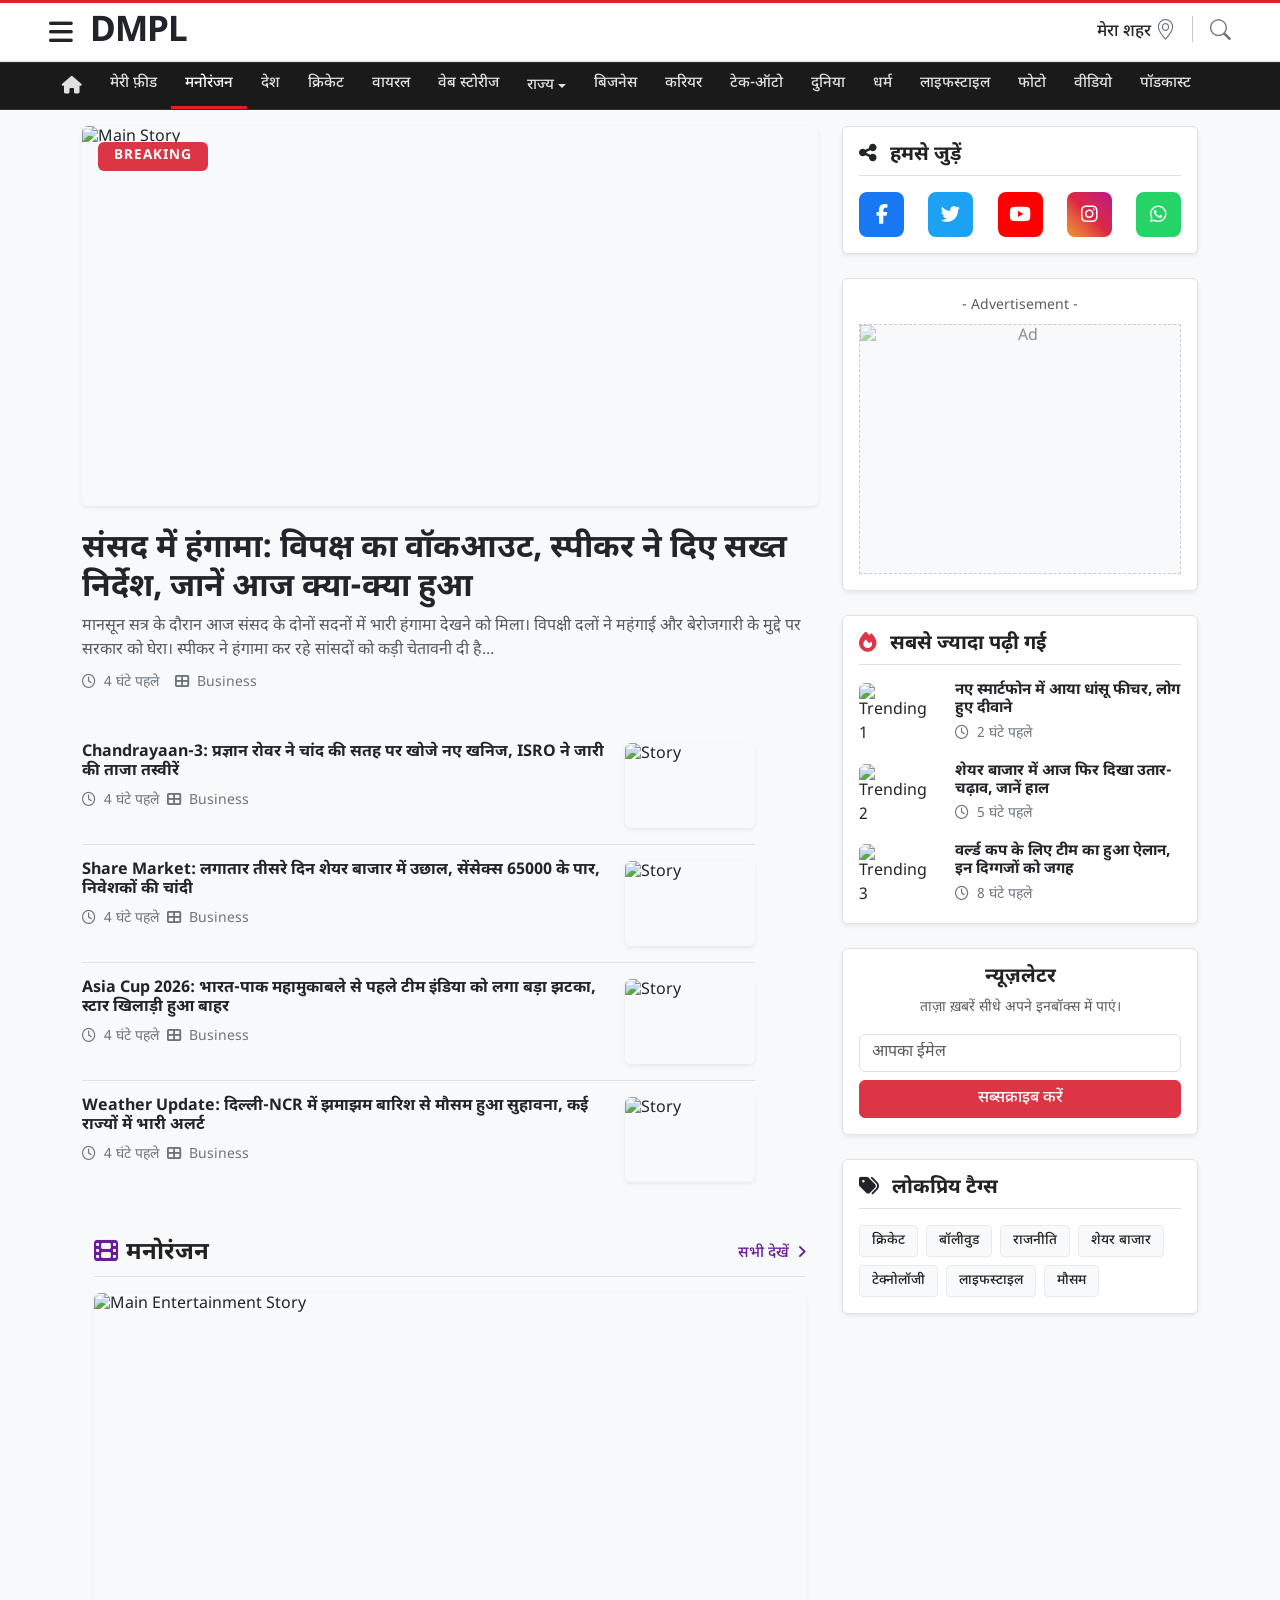
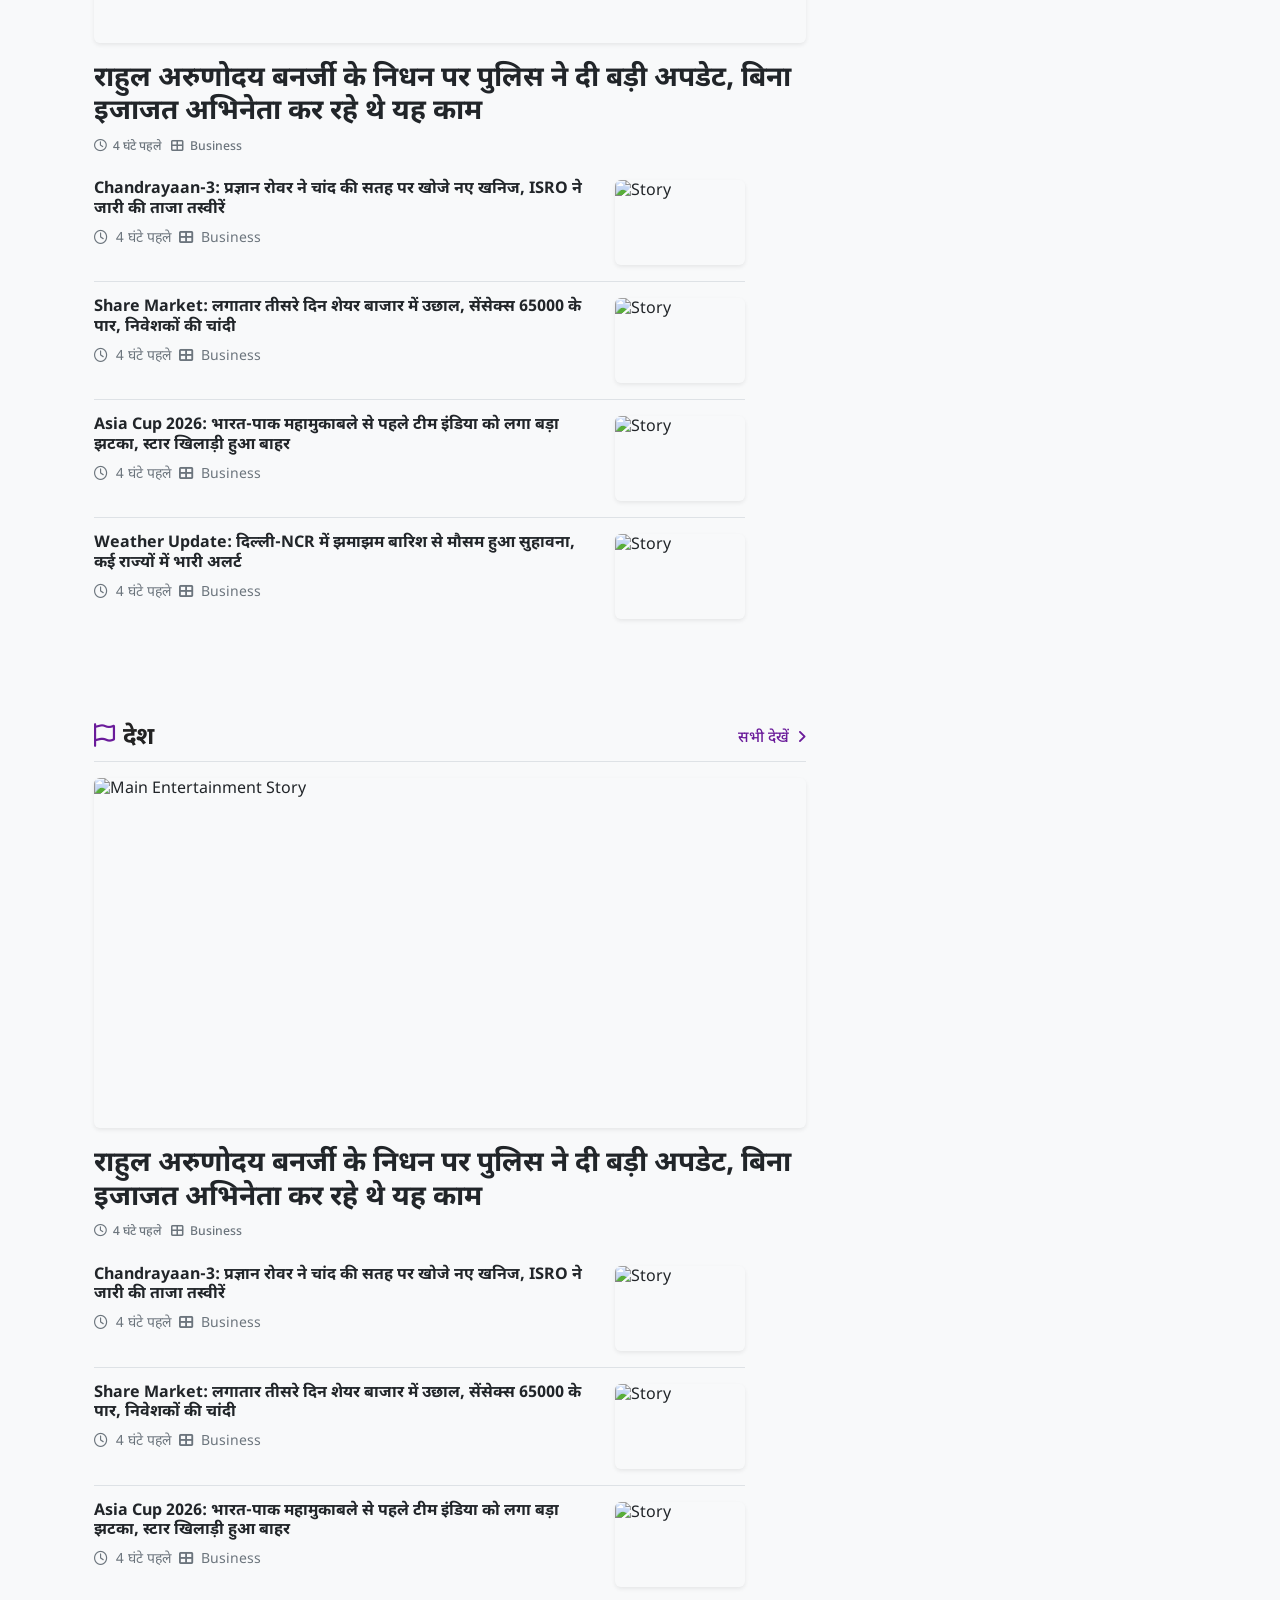
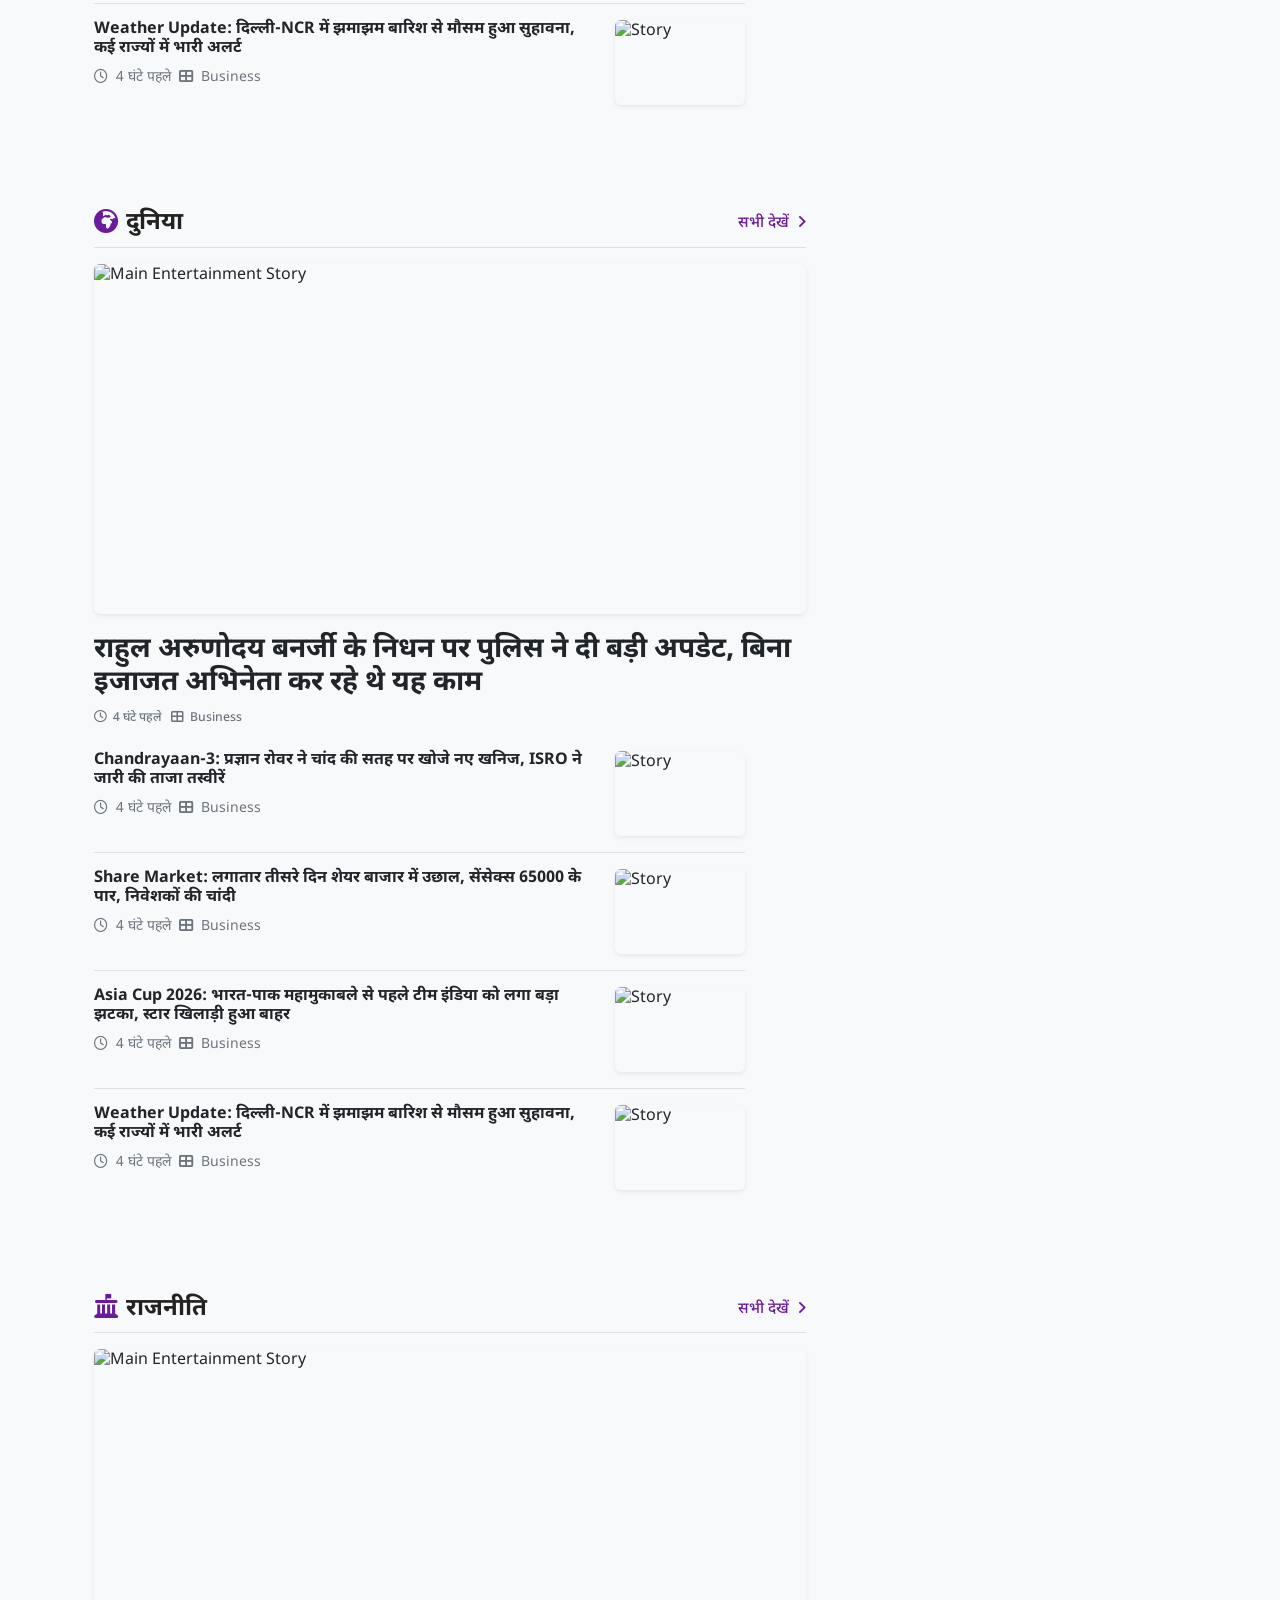
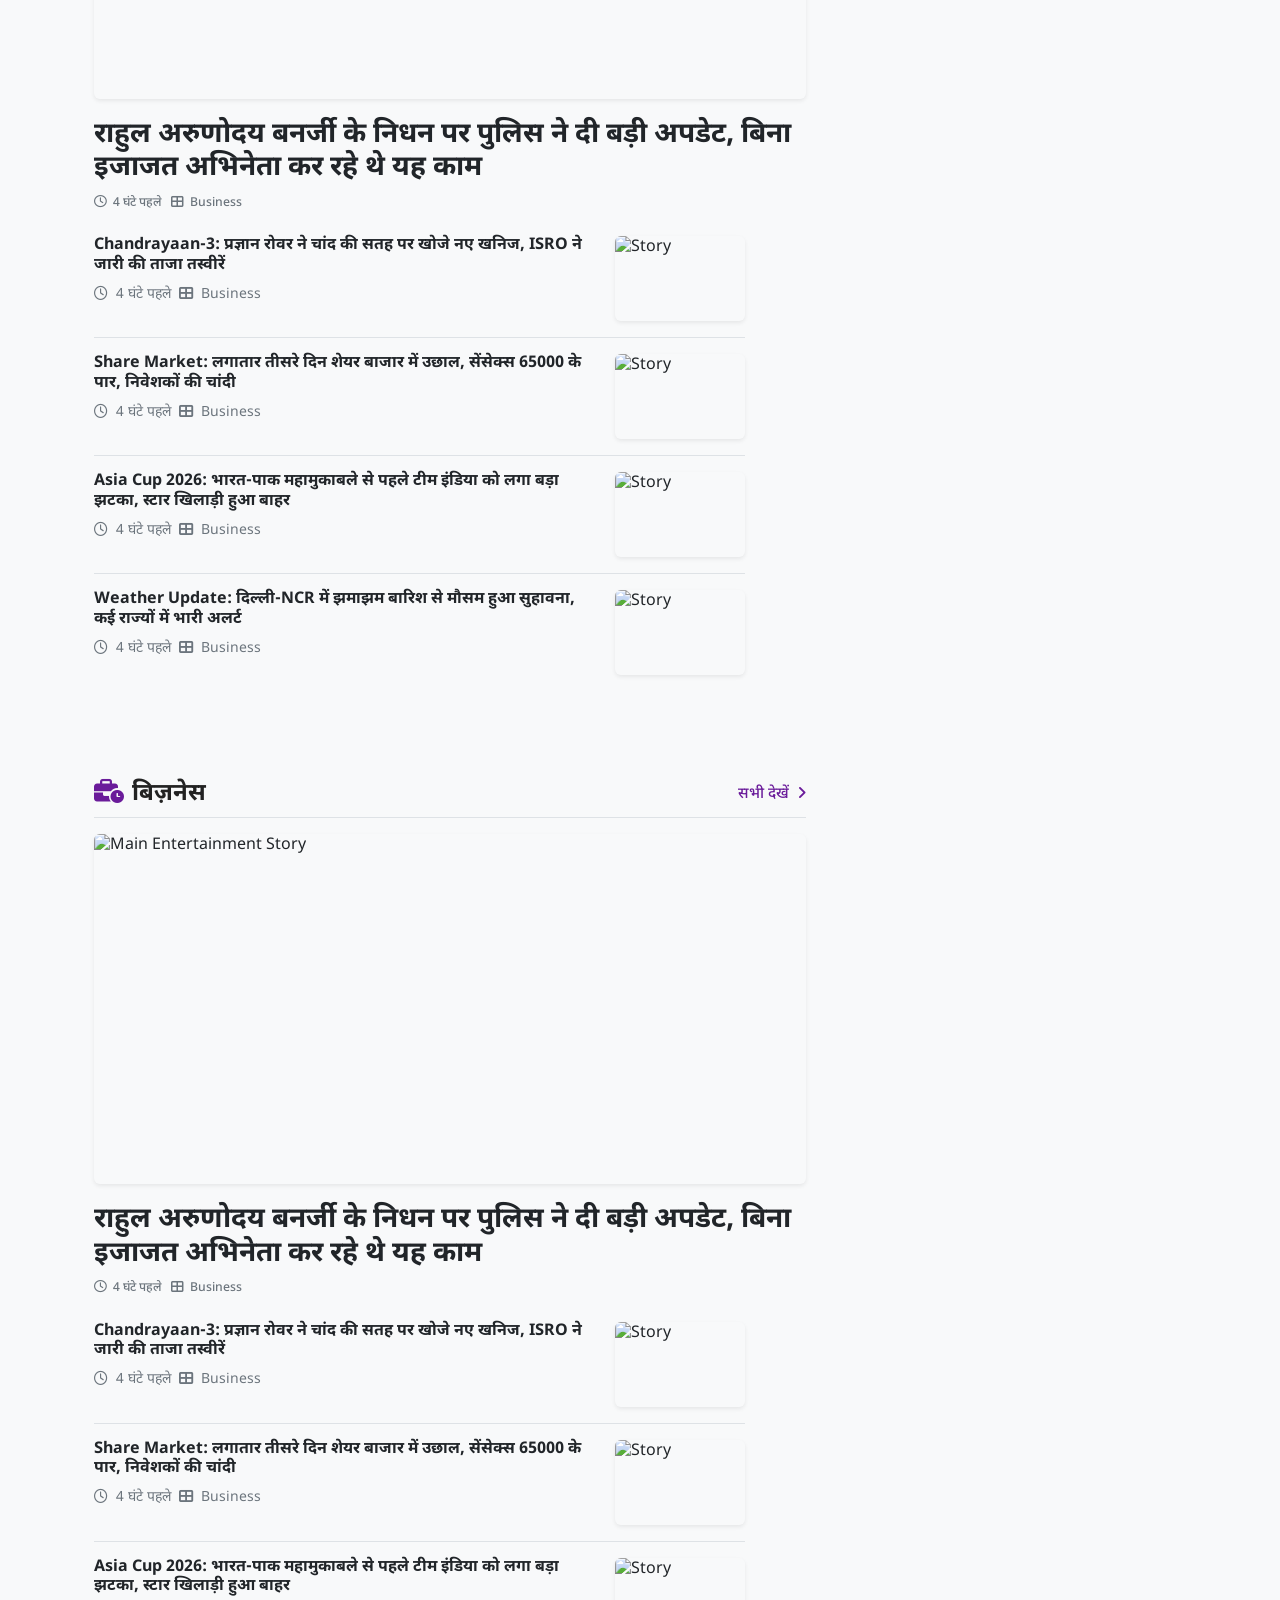
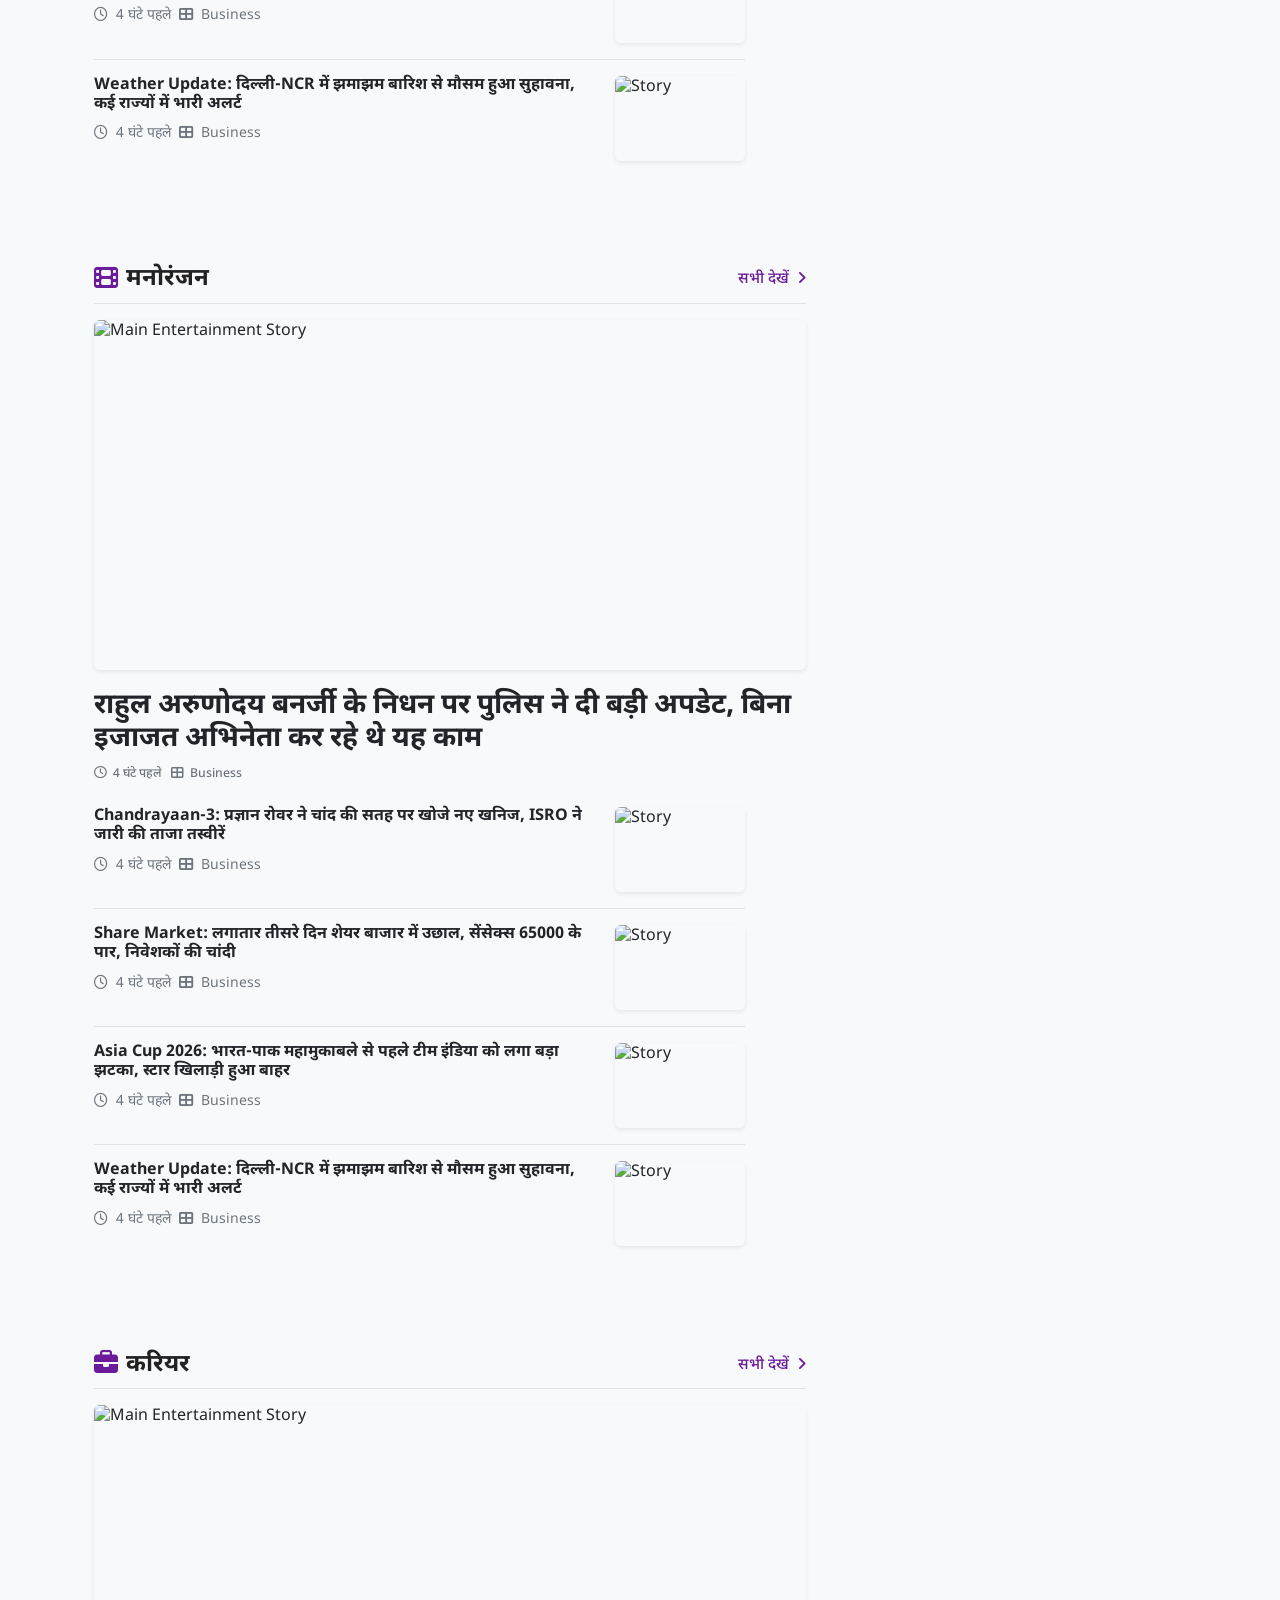
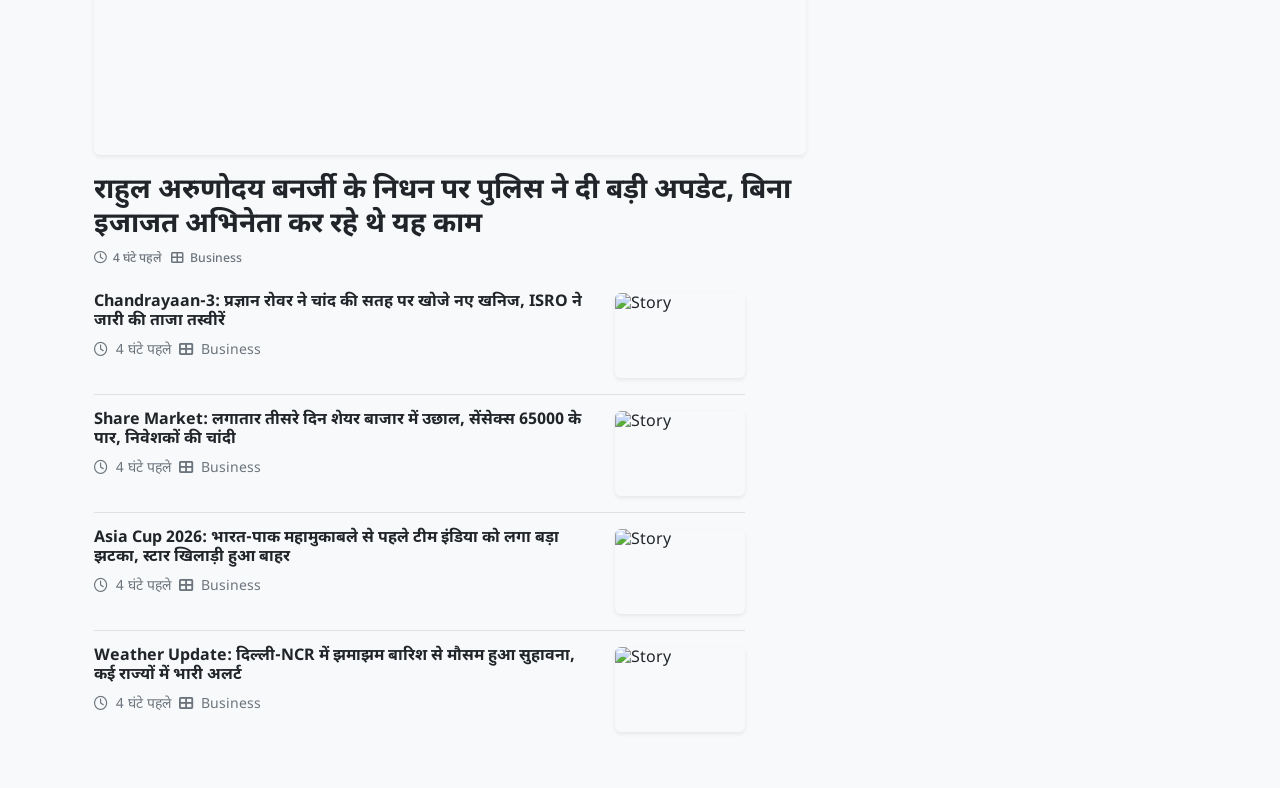
==== index.html @ 2db13987 "File Uploading.." ====
<!DOCTYPE html>
<html lang="hi">
<head>
    <meta charset="utf-8">
    <meta name="viewport" content="width=device-width, initial-scale=1.0, shrink-to-fit=no">
    <title>Modern News Portal</title>
    <meta name="description" content="ताज़ा ख़बरें और अपडेट्स">

    <link rel="preconnect" href="https://fonts.googleapis.com">
    <link rel="preconnect" href="https://fonts.gstatic.com" crossorigin>
    <link href="https://fonts.googleapis.com/css2?family=Inter:wght@400;500;600;700&family=Noto+Sans+Devanagari:wght@400;500;700&display=swap" rel="stylesheet">

    <link href="https://cdn.jsdelivr.net/npm/bootstrap@5.3.2/dist/css/bootstrap.min.css" rel="stylesheet">
    
    <link rel="stylesheet" href="https://cdnjs.cloudflare.com/ajax/libs/font-awesome/6.5.1/css/all.min.css">
    <link rel="stylesheet" href="https://cdn.jsdelivr.net/npm/bootstrap-icons@1.11.1/font/bootstrap-icons.css">

    <link href="style.css" rel="stylesheet">
</head>
<body>

<!--========================================================================== 
       SECTION 1: Navbar Section
    ==========================================================================-->
<div class="topbar-custom bg-white d-flex justify-content-between align-items-center px-3 px-lg-5 py-2 border-bottom" style="border-top: 3px solid var(--brand-red);">
            
            <div class="d-flex align-items-center">
                <button class="btn btn-link text-dark p-0 me-3 menu-toggle shadow-none d-flex align-items-center text-decoration-none" aria-label="Menu" style="font-size: 1.7rem;">
                    <i class="fa fa-bars"></i>
                </button>
                <a href="index.html" class="text-decoration-none">
                    <h1 class="m-0 fw-bold text-dark" style="font-size: 2.2rem; letter-spacing: -1px;">DMPL</h1>
                </a>
            </div>

            <div class="d-flex align-items-center">
                <a href="#" class="text-decoration-none text-dark d-flex align-items-center" title="शहर बदलें" data-bs-toggle="modal" data-bs-target="#cityModal">
    <span class="me-1 fw-medium d-none d-sm-block" style="font-size: 1.05rem;" id="user-current-city">मेरा शहर</span>
    <i class="bi bi-geo-alt text-secondary" style="font-size: 1.3rem; stroke-width: 0.5px;"></i>
</a>

<!-- ============== City Selection View ============ -->
 <div class="modal fade" id="cityModal" tabindex="-1" aria-labelledby="cityModalLabel" aria-hidden="true">
        <div class="modal-dialog modal-dialog-centered modal-dialog-scrollable"> 
            <div class="modal-content border-0 shadow-lg" style="border-radius: 16px;">
                
                <div class="modal-header border-0 pb-0 justify-content-center position-relative">
                    <button type="button" class="btn-close position-absolute end-0 me-3 shadow-none" data-bs-dismiss="modal" aria-label="Close"></button>
                    <div class="text-center mt-2">
                        <div class="fw-bold fs-5 mb-1" style="color: var(--brand-red);">
                            <i class="fas fa-map-marker-alt"></i> अपना शहर चुनें
                        </div>
                    </div>
                </div>
                
                <div class="modal-body pt-3 pb-4">
                    <div class="position-relative mb-4">
                        <i class="bi bi-search position-absolute top-50 start-0 translate-middle-y ms-3 text-muted"></i>
                        <input type="text" id="citySearchInput" class="form-control form-control-lg rounded-pill ps-5 shadow-none" placeholder="शहर खोजें..." style="border: 1px solid #ccc; font-size: 1rem;">
                    </div>

                    <div>
                        <div id="popularSection">
                            <p class="text-muted small fw-bold text-uppercase mb-2">लोकप्रिय शहर</p>
                            <div class="row g-2 mb-4">
                                <div class="col-4">
                                    <button type="button" onclick="selectCity('लखनऊ')" class="btn w-100 popular-city-btn">
                                        <i class="fa-solid fa-tree-city mb-1"></i><span class="d-block small fw-bold">लखनऊ</span>
                                    </button>
                                </div>
                                <div class="col-4">
                                    <button type="button" onclick="selectCity('कानपुर')" class="btn w-100 popular-city-btn">
                                        <i class="fa-solid fa-city mb-1"></i><span class="d-block small fw-bold">कानपुर</span>
                                    </button>
                                </div>
                                <div class="col-4">
                                    <button type="button" onclick="selectCity('नई दिल्ली')" class="btn w-100 popular-city-btn">
                                        <i class="fa-solid fa-building mb-1"></i><span class="d-block small fw-bold">दिल्ली</span>
                                    </button>
                                </div>
                            </div>
                        </div>

                        <p class="text-muted small fw-bold text-uppercase mb-2">सभी शहर</p>
                        <div class="row g-2" id="allCitiesList">
                            <div class="col-md-6 city-item"><button type="button" onclick="selectCity('आगरा')" class="list-city-btn" data-en="agra">आगरा</button></div>
                            <div class="col-md-6 city-item"><button type="button" onclick="selectCity('अहमदाबाद')" class="list-city-btn" data-en="ahmedabad">अहमदाबाद</button></div>
                            <div class="col-md-6 city-item"><button type="button" onclick="selectCity('अयोध्या')" class="list-city-btn" data-en="ayodhya">अयोध्या</button></div>
                            <div class="col-md-6 city-item"><button type="button" onclick="selectCity('बेंगलुरु')" class="list-city-btn" data-en="bangalore bengaluru">बेंगलुरु</button></div>
                            <div class="col-md-6 city-item"><button type="button" onclick="selectCity('चंडीगढ़')" class="list-city-btn" data-en="chandigarh">चंडीगढ़</button></div>
                            <div class="col-md-6 city-item"><button type="button" onclick="selectCity('चेन्नई')" class="list-city-btn" data-en="chennai">चेन्नई</button></div>
                            <div class="col-md-6 city-item"><button type="button" onclick="selectCity('नई दिल्ली')" class="list-city-btn" data-en="new delhi">नई दिल्ली</button></div>
                            <div class="col-md-6 city-item"><button type="button" onclick="selectCity('हैदराबाद')" class="list-city-btn" data-en="hyderabad">हैदराबाद</button></div>
                            <div class="col-md-6 city-item"><button type="button" onclick="selectCity('जयपुर')" class="list-city-btn" data-en="jaipur">जयपुर</button></div>
                            <div class="col-md-6 city-item"><button type="button" onclick="selectCity('कानपुर')" class="list-city-btn" data-en="kanpur">कानपुर</button></div>
                            <div class="col-md-6 city-item"><button type="button" onclick="selectCity('कोलकाता')" class="list-city-btn" data-en="kolkata">कोलकाता</button></div>
                            <div class="col-md-6 city-item"><button type="button" onclick="selectCity('लखनऊ')" class="list-city-btn" data-en="lucknow">लखनऊ</button></div>
                            <div class="col-md-6 city-item"><button type="button" onclick="selectCity('मुंबई')" class="list-city-btn" data-en="mumbai">मुंबई</button></div>
                            <div class="col-md-6 city-item"><button type="button" onclick="selectCity('पुणे')" class="list-city-btn" data-en="pune">पुणे</button></div>
                            <div class="col-md-6 city-item"><button type="button" onclick="selectCity('वाराणसी')" class="list-city-btn" data-en="varanasi banaras">वाराणसी</button></div>
                            
                            <div class="col-12 text-center text-muted mt-3" id="noCityFound" style="display: none;">
                                <i class="fa-regular fa-face-frown fs-1 mb-2"></i>
                                <p>माफ़ करें, यह शहर नहीं मिला।</p>
                            </div>
                        </div>
                    </div>
                    
                </div>
            </div>
        </div>
    </div>

    <!-- ============= Search Section ============ -->
                
                <div class="vr mx-2 mx-md-3 text-secondary" style="width: 1.5px; opacity: 0.4; height: 26px;"></div>
                
                <button class="btn btn-link text-dark p-0 shadow-none d-flex align-items-center text-decoration-none" aria-label="Search" style="font-size: 1.3rem;" data-bs-toggle="modal" data-bs-target="#searchModal">
                <i class="bi bi-search text-secondary"></i>
            </button>
            </div>
            
        </div>

        <!-- ============ Search Model View =========== -->
         <div class="modal fade" id="searchModal" tabindex="-1" aria-labelledby="searchModalLabel" aria-hidden="true">
        <div class="modal-dialog modal-lg modal-dialog-centered"> <div class="modal-content border-0 shadow-lg" style="border-radius: 12px;">
                
                <div class="modal-header border-0 pb-0">
                    <h5 class="modal-title fw-bold text-dark" id="searchModalLabel">क्या खोजना चाहते हैं?</h5>
                    <button type="button" class="btn-close shadow-none" data-bs-dismiss="modal" aria-label="Close"></button>
                </div>
                
                <div class="modal-body pt-3 pb-4">
                    <form class="d-flex w-100">
                        <input type="search" id="modalSearchInput" class="form-control form-control-lg me-2 shadow-none" placeholder="यहाँ टाइप करें..." style="border: 1px solid #ccc; font-size: 1.1rem;">
                        <button type="submit" class="btn btn-danger px-4 fw-medium" style="font-size: 1.1rem;">खोजें</button>
                    </form>
                </div>

                <div class="modal-footer border-0 pt-0 justify-content-start">
                    <span class="text-muted small me-2">ट्रेंडिंग:</span>
                    <a href="#" class="badge bg-light text-dark text-decoration-none border me-1">चुनाव 2026</a>
                    <a href="#" class="badge bg-light text-dark text-decoration-none border me-1">शेयर बाजार</a>
                    <a href="#" class="badge bg-light text-dark text-decoration-none border">मौसम</a>
                </div>
                
            </div>
        </div>
    </div>

    <!-- ============== Menu Bar Section =============== -->

    <nav class="primary-nav-menu" id="primary-nav">
            <div class="container-fluid px-2 px-lg-5 d-flex align-items-center justify-content-between h-100">
                
                <div class="nav-menu-links d-flex align-items-center overflow-auto custom-scrollbar flex-grow-1">
                    
                    <a href="#" class="nav-item nav-link"><i class="fas fa-home"></i></a>
                    
                    <a href="#" class="nav-item nav-link text-nowrap">मेरी फ़ीड</a>
                    
                    <a href="#" class="nav-item nav-link text-nowrap active">मनोरंजन</a>
                    
                    <a href="#" class="nav-item nav-link text-nowrap">देश</a>
                    <a href="#" class="nav-item nav-link text-nowrap">क्रिकेट</a>
                    <a href="#" class="nav-item nav-link text-nowrap">वायरल</a>
                    <a href="#" class="nav-item nav-link text-nowrap">वेब स्टोरीज</a>
                    
                    <div class="nav-item dropdown d-flex align-items-center h-100">
                        <a href="#" class="nav-link text-nowrap dropdown-toggle" data-bs-toggle="dropdown" data-bs-boundary="window" style="border-bottom: none;">राज्य</a>
                        <ul class="dropdown-menu shadow border-0 mt-0">
                            <li><a class="dropdown-item" href="#">उत्तर प्रदेश</a></li>
                            <li><a class="dropdown-item" href="#">मध्य प्रदेश</a></li>
                            <li><a class="dropdown-item" href="#">बिहार</a></li>
                            <li><a class="dropdown-item" href="#">उत्तराखंड</a></li>
                        </ul>
                    </div>

                    <a href="#" class="nav-item nav-link text-nowrap">बिजनेस</a>
                    <a href="#" class="nav-item nav-link text-nowrap">करियर</a>
                    <a href="#" class="nav-item nav-link text-nowrap">टेक-ऑटो</a>
                    <a href="#" class="nav-item nav-link text-nowrap">दुनिया</a>
                    <a href="#" class="nav-item nav-link text-nowrap">धर्म</a>
                    <a href="#" class="nav-item nav-link text-nowrap">लाइफस्टाइल</a>
                    <a href="#" class="nav-item nav-link text-nowrap">फोटो</a>
                    <a href="#" class="nav-item nav-link text-nowrap">वीडियो</a>
                    <a href="#" class="nav-item nav-link text-nowrap">पॉडकास्ट</a>
                </div>
                
            </div>
        </nav>

<!--========================================================================== 
       SECTION 2: Top News / Hero Section Styles
    ==========================================================================-->

  <section>
        <div class="container mt-3">
            <div class="row">
                <!--======== Right Content ====== -->
                <div class="col-lg-8 mb-4 mb-lg-0">
                    <div class="row flex-column">
                
                <div class="col-lg-12 mb-4 mb-lg-0">
                    <a href="#" class="text-decoration-none text-dark d-block main-story-card">
                        <div class="position-relative mb-3 overflow-hidden rounded shadow-sm img-wrapper-large">
                            <img src="https://images.unsplash.com/photo-1526304640581-d334cdbbf45e?ixlib=rb-4.0.3&auto=format&fit=crop&w=1000&q=80" alt="Main Story" class="img-fluid w-100 main-img" loading="lazy">
                            <span class="position-absolute top-0 start-0 bg-danger text-white px-3 py-1 m-3 fw-bold rounded badge-breaking">BREAKING</span>
                        </div>
                        
                        <h2 class="fw-bold mb-2 line-clamp-2 text-dark main-title pt-2">
                            संसद में हंगामा: विपक्ष का वॉकआउट, स्पीकर ने दिए सख्त निर्देश, जानें आज क्या-क्या हुआ
                        </h2>
                        <p class="text-muted line-clamp-3 mb-2 main-desc">
                            मानसून सत्र के दौरान आज संसद के दोनों सदनों में भारी हंगामा देखने को मिला। विपक्षी दलों ने महंगाई और बेरोजगारी के मुद्दे पर सरकार को घेरा। स्पीकर ने हंगामा कर रहे सांसदों को कड़ी चेतावनी दी है...
                        </p>
                        <small class="text-secondary"><i class="far fa-clock me-1"></i> 4 घंटे पहले</small>
                                <small class="text-secondary"> &nbsp; &nbsp;<i class="fa-solid fa-table-cells-large me-1"></i> Business</small>
                    </a>
                </div>

                <div class="col-lg-11 mt-lg-5">
                    <div class="d-flex flex-column h-100 justify-content-between">
                        
                        <a href="#" class="text-decoration-none text-dark d-flex align-items-start border-bottom pb-3 mb-3 small-story-card">
                            <div class="pe-3 flex-grow-1">
                                <h6 class="fw-bold mb-2 line-clamp-3 small-title">
                                    Chandrayaan-3: प्रज्ञान रोवर ने चांद की सतह पर खोजे नए खनिज, ISRO ने जारी की ताजा तस्वीरें
                                </h6>
                                <small class="text-secondary"><i class="far fa-clock me-1"></i> 4 घंटे पहले</small>
                                <small class="text-secondary"> &nbsp;<i class="fa-solid fa-table-cells-large me-1"></i> Business</small>
                            </div>
                            <div class="img-wrapper-small flex-shrink-0 rounded overflow-hidden shadow-sm">
                                <img src="https://images.unsplash.com/photo-1517976487492-5750f3195933?ixlib=rb-4.0.3&auto=format&fit=crop&w=300&q=80" class="img-fluid w-100 h-100 object-fit-cover" alt="Story" loading="lazy">
                            </div>
                        </a>

                        <a href="#" class="text-decoration-none text-dark d-flex align-items-start border-bottom pb-3 mb-3 small-story-card">
                            <div class="pe-3 flex-grow-1">
                                <h6 class="fw-bold mb-2 line-clamp-3 small-title">
                                    Share Market: लगातार तीसरे दिन शेयर बाजार में उछाल, सेंसेक्स 65000 के पार, निवेशकों की चांदी
                                </h6>
                                <small class="text-secondary"><i class="far fa-clock me-1"></i> 4 घंटे पहले</small>
                                <small class="text-secondary"> &nbsp;<i class="fa-solid fa-table-cells-large me-1"></i> Business</small>
                            </div>
                            <div class="img-wrapper-small flex-shrink-0 rounded overflow-hidden shadow-sm">
                                <img src="https://images.unsplash.com/photo-1515694346937-94d85e41e6f0?ixlib=rb-4.0.3&auto=format&fit=crop&w=300&q=80" class="img-fluid w-100 h-100 object-fit-cover" alt="Story" loading="lazy">
                            </div>
                        </a>

                        <a href="#" class="text-decoration-none text-dark d-flex align-items-start border-bottom pb-3 mb-3 small-story-card">
                            <div class="pe-3 flex-grow-1">
                                <h6 class="fw-bold mb-2 line-clamp-3 small-title">
                                    Asia Cup 2026: भारत-पाक महामुकाबले से पहले टीम इंडिया को लगा बड़ा झटका, स्टार खिलाड़ी हुआ बाहर
                                </h6>
                                <small class="text-secondary"><i class="far fa-clock me-1"></i> 4 घंटे पहले</small>
                                <small class="text-secondary"> &nbsp;<i class="fa-solid fa-table-cells-large me-1"></i> Business</small>
                            </div>
                            <div class="img-wrapper-small flex-shrink-0 rounded overflow-hidden shadow-sm">
                                <img src="https://images.unsplash.com/photo-1540189549336-e6e99c3679fe?ixlib=rb-4.0.3&auto=format&fit=crop&w=300&q=80" class="img-fluid w-100 h-100 object-fit-cover" alt="Story" loading="lazy">
                            </div>
                        </a>

                        <a href="#" class="text-decoration-none text-dark d-flex align-items-start pb-2 small-story-card">
                            <div class="pe-3 flex-grow-1">
                                <h6 class="fw-bold mb-2 line-clamp-3 small-title">
                                    Weather Update: दिल्ली-NCR में झमाझम बारिश से मौसम हुआ सुहावना, कई राज्यों में भारी अलर्ट
                                </h6>
                                <small class="text-secondary"><i class="far fa-clock me-1"></i> 4 घंटे पहले</small>
                                <small class="text-secondary"> &nbsp;<i class="fa-solid fa-table-cells-large me-1"></i> Business</small>
                            </div>
                            <div class="img-wrapper-small flex-shrink-0 rounded overflow-hidden shadow-sm">
                                <img src="https://images.unsplash.com/photo-1515694346937-94d85e41e6f0?ixlib=rb-4.0.3&auto=format&fit=crop&w=300&q=80" class="img-fluid w-100 h-100 object-fit-cover" alt="Story" loading="lazy">
                            </div>
                        </a>

                    </div>
                </div>

    


    <!--========================================================================
       SECTION 3: Entertainment (1 Big + 4 Small Grid) Styles
    ==========================================================================-->

        <section class="entertainment-section my-4 my-lg-5" id="entertainment-section">
            <div class="container">
            
            <div class="row mb-3 flex-">
                <div class="col-12">
                    <div class="d-flex justify-content-between align-items-center border-bottom pb-2">
                        <h4 class="fw-bold m-0 d-flex align-items-center">
                            <span class="text-purple me-2"><i class="fas fa-film"></i></span> मनोरंजन
                        </h4>
                        <a href="#" class="text-decoration-none text-purple fw-medium" style="font-size: 0.95rem;">
                            सभी देखें <i class="fas fa-angle-right ms-1"></i>
                        </a>
                    </div>
                </div>
            </div>

            <div class="row g-3 g-lg-4 flex-column">
                
                <div class="col-lg-12 mb-3 mb-lg-0">
                    <a href="#" class="text-decoration-none text-dark d-block main-ent-card h-100">
                        <div class="img-wrapper-ent-large rounded overflow-hidden shadow-sm mb-3 position-relative">
                            <img src="https://images.unsplash.com/photo-1598899134739-24c46f58b8c0?ixlib=rb-4.0.3&auto=format&fit=crop&w=800&q=80" alt="Main Entertainment Story" class="img-fluid w-100 h-100 object-fit-cover" loading="lazy">
                        </div>
                        <h3 class="fw-bold mb-2 line-clamp-2 title-hover-purple pt-1">
                            राहुल अरुणोदय बनर्जी के निधन पर पुलिस ने दी बड़ी अपडेट, बिना इजाजत अभिनेता कर रहे थे यह काम
                        </h3>
                        <div class="d-flex align-items-center text-secondary small fw-medium mt-2">
                            <small class="text-secondary"><i class="far fa-clock me-1"></i> 4 घंटे पहले</small>
                                <small class="text-secondary"> &nbsp; &nbsp;<i class="fa-solid fa-table-cells-large me-1"></i> Business</small>
                        </div>
                    </a>
                </div>

                <div class="col-lg-11">
                    <div class="row g-3">
                        
                <div class="col-lg-12">
                    <div class="d-flex flex-column h-100 justify-content-between">
                        
                        <a href="#" class="text-decoration-none text-dark d-flex align-items-start border-bottom pb-3 mb-3 small-story-card">
                            <div class="pe-3 flex-grow-1">
                                <h6 class="fw-bold mb-2 line-clamp-3 small-title">
                                    Chandrayaan-3: प्रज्ञान रोवर ने चांद की सतह पर खोजे नए खनिज, ISRO ने जारी की ताजा तस्वीरें
                                </h6>
                                <small class="text-secondary"><i class="far fa-clock me-1"></i> 4 घंटे पहले</small>
                                <small class="text-secondary"> &nbsp;<i class="fa-solid fa-table-cells-large me-1"></i> Business</small>
                            </div>
                            <div class="img-wrapper-small flex-shrink-0 rounded overflow-hidden shadow-sm">
                                <img src="https://images.unsplash.com/photo-1517976487492-5750f3195933?ixlib=rb-4.0.3&auto=format&fit=crop&w=300&q=80" class="img-fluid w-100 h-100 object-fit-cover" alt="Story" loading="lazy">
                            </div>
                        </a>

                        <a href="#" class="text-decoration-none text-dark d-flex align-items-start border-bottom pb-3 mb-3 small-story-card">
                            <div class="pe-3 flex-grow-1">
                                <h6 class="fw-bold mb-2 line-clamp-3 small-title">
                                    Share Market: लगातार तीसरे दिन शेयर बाजार में उछाल, सेंसेक्स 65000 के पार, निवेशकों की चांदी
                                </h6>
                                <small class="text-secondary"><i class="far fa-clock me-1"></i> 4 घंटे पहले</small>
                                <small class="text-secondary"> &nbsp;<i class="fa-solid fa-table-cells-large me-1"></i> Business</small>
                            </div>
                            <div class="img-wrapper-small flex-shrink-0 rounded overflow-hidden shadow-sm">
                                <img src="https://images.unsplash.com/photo-1515694346937-94d85e41e6f0?ixlib=rb-4.0.3&auto=format&fit=crop&w=300&q=80" class="img-fluid w-100 h-100 object-fit-cover" alt="Story" loading="lazy">
                            </div>
                        </a>

                        <a href="#" class="text-decoration-none text-dark d-flex align-items-start border-bottom pb-3 mb-3 small-story-card">
                            <div class="pe-3 flex-grow-1">
                                <h6 class="fw-bold mb-2 line-clamp-3 small-title">
                                    Asia Cup 2026: भारत-पाक महामुकाबले से पहले टीम इंडिया को लगा बड़ा झटका, स्टार खिलाड़ी हुआ बाहर
                                </h6>
                                <small class="text-secondary"><i class="far fa-clock me-1"></i> 4 घंटे पहले</small>
                                <small class="text-secondary"> &nbsp;<i class="fa-solid fa-table-cells-large me-1"></i> Business</small>
                            </div>
                            <div class="img-wrapper-small flex-shrink-0 rounded overflow-hidden shadow-sm">
                                <img src="https://images.unsplash.com/photo-1540189549336-e6e99c3679fe?ixlib=rb-4.0.3&auto=format&fit=crop&w=300&q=80" class="img-fluid w-100 h-100 object-fit-cover" alt="Story" loading="lazy">
                            </div>
                        </a>

                        <a href="#" class="text-decoration-none text-dark d-flex align-items-start pb-2 small-story-card">
                            <div class="pe-3 flex-grow-1">
                                <h6 class="fw-bold mb-2 line-clamp-3 small-title">
                                    Weather Update: दिल्ली-NCR में झमाझम बारिश से मौसम हुआ सुहावना, कई राज्यों में भारी अलर्ट
                                </h6>
                                <small class="text-secondary"><i class="far fa-clock me-1"></i> 4 घंटे पहले</small>
                                <small class="text-secondary"> &nbsp;<i class="fa-solid fa-table-cells-large me-1"></i> Business</small>
                            </div>
                            <div class="img-wrapper-small flex-shrink-0 rounded overflow-hidden shadow-sm">
                                <img src="https://images.unsplash.com/photo-1515694346937-94d85e41e6f0?ixlib=rb-4.0.3&auto=format&fit=crop&w=300&q=80" class="img-fluid w-100 h-100 object-fit-cover" alt="Story" loading="lazy">
                            </div>
                        </a>

                    </div>
                </div>
                    </div>
                </div>

            </div>
            </div>
        </section>
    <!--========================================================================
       SECTION 3: Desh (1 Big + 4 Small Grid) Styles
    ==========================================================================-->

        <section class="entertainment-section my-4 my-lg-5" id="entertainment-section">
            <div class="container">
            
            <div class="row mb-3 flex-">
                <div class="col-12">
                    <div class="d-flex justify-content-between align-items-center border-bottom pb-2">
                        <h4 class="fw-bold m-0 d-flex align-items-center">
                            <span class="text-purple me-2"><i class="fa-regular fa-flag"></i></span> देश
                        </h4>
                        <a href="#" class="text-decoration-none text-purple fw-medium" style="font-size: 0.95rem;">
                            सभी देखें <i class="fas fa-angle-right ms-1"></i>
                        </a>
                    </div>
                </div>
            </div>

            <div class="row g-3 g-lg-4 flex-column">
                
                <div class="col-lg-12 mb-3 mb-lg-0">
                    <a href="#" class="text-decoration-none text-dark d-block main-ent-card h-100">
                        <div class="img-wrapper-ent-large rounded overflow-hidden shadow-sm mb-3 position-relative">
                            <img src="https://images.unsplash.com/photo-1598899134739-24c46f58b8c0?ixlib=rb-4.0.3&auto=format&fit=crop&w=800&q=80" alt="Main Entertainment Story" class="img-fluid w-100 h-100 object-fit-cover" loading="lazy">
                        </div>
                        <h3 class="fw-bold mb-2 line-clamp-2 title-hover-purple pt-1">
                            राहुल अरुणोदय बनर्जी के निधन पर पुलिस ने दी बड़ी अपडेट, बिना इजाजत अभिनेता कर रहे थे यह काम
                        </h3>
                        <div class="d-flex align-items-center text-secondary small fw-medium mt-2">
                            <small class="text-secondary"><i class="far fa-clock me-1"></i> 4 घंटे पहले</small>
                                <small class="text-secondary"> &nbsp; &nbsp;<i class="fa-solid fa-table-cells-large me-1"></i> Business</small>
                        </div>
                    </a>
                </div>

                <div class="col-lg-11">
                    <div class="row g-3">
                        
                <div class="col-lg-12">
                    <div class="d-flex flex-column h-100 justify-content-between">
                        
                        <a href="#" class="text-decoration-none text-dark d-flex align-items-start border-bottom pb-3 mb-3 small-story-card">
                            <div class="pe-3 flex-grow-1">
                                <h6 class="fw-bold mb-2 line-clamp-3 small-title">
                                    Chandrayaan-3: प्रज्ञान रोवर ने चांद की सतह पर खोजे नए खनिज, ISRO ने जारी की ताजा तस्वीरें
                                </h6>
                                <small class="text-secondary"><i class="far fa-clock me-1"></i> 4 घंटे पहले</small>
                                <small class="text-secondary"> &nbsp;<i class="fa-solid fa-table-cells-large me-1"></i> Business</small>
                            </div>
                            <div class="img-wrapper-small flex-shrink-0 rounded overflow-hidden shadow-sm">
                                <img src="https://images.unsplash.com/photo-1517976487492-5750f3195933?ixlib=rb-4.0.3&auto=format&fit=crop&w=300&q=80" class="img-fluid w-100 h-100 object-fit-cover" alt="Story" loading="lazy">
                            </div>
                        </a>

                        <a href="#" class="text-decoration-none text-dark d-flex align-items-start border-bottom pb-3 mb-3 small-story-card">
                            <div class="pe-3 flex-grow-1">
                                <h6 class="fw-bold mb-2 line-clamp-3 small-title">
                                    Share Market: लगातार तीसरे दिन शेयर बाजार में उछाल, सेंसेक्स 65000 के पार, निवेशकों की चांदी
                                </h6>
                                <small class="text-secondary"><i class="far fa-clock me-1"></i> 4 घंटे पहले</small>
                                <small class="text-secondary"> &nbsp;<i class="fa-solid fa-table-cells-large me-1"></i> Business</small>
                            </div>
                            <div class="img-wrapper-small flex-shrink-0 rounded overflow-hidden shadow-sm">
                                <img src="https://images.unsplash.com/photo-1515694346937-94d85e41e6f0?ixlib=rb-4.0.3&auto=format&fit=crop&w=300&q=80" class="img-fluid w-100 h-100 object-fit-cover" alt="Story" loading="lazy">
                            </div>
                        </a>

                        <a href="#" class="text-decoration-none text-dark d-flex align-items-start border-bottom pb-3 mb-3 small-story-card">
                            <div class="pe-3 flex-grow-1">
                                <h6 class="fw-bold mb-2 line-clamp-3 small-title">
                                    Asia Cup 2026: भारत-पाक महामुकाबले से पहले टीम इंडिया को लगा बड़ा झटका, स्टार खिलाड़ी हुआ बाहर
                                </h6>
                                <small class="text-secondary"><i class="far fa-clock me-1"></i> 4 घंटे पहले</small>
                                <small class="text-secondary"> &nbsp;<i class="fa-solid fa-table-cells-large me-1"></i> Business</small>
                            </div>
                            <div class="img-wrapper-small flex-shrink-0 rounded overflow-hidden shadow-sm">
                                <img src="https://images.unsplash.com/photo-1540189549336-e6e99c3679fe?ixlib=rb-4.0.3&auto=format&fit=crop&w=300&q=80" class="img-fluid w-100 h-100 object-fit-cover" alt="Story" loading="lazy">
                            </div>
                        </a>

                        <a href="#" class="text-decoration-none text-dark d-flex align-items-start pb-2 small-story-card">
                            <div class="pe-3 flex-grow-1">
                                <h6 class="fw-bold mb-2 line-clamp-3 small-title">
                                    Weather Update: दिल्ली-NCR में झमाझम बारिश से मौसम हुआ सुहावना, कई राज्यों में भारी अलर्ट
                                </h6>
                                <small class="text-secondary"><i class="far fa-clock me-1"></i> 4 घंटे पहले</small>
                                <small class="text-secondary"> &nbsp;<i class="fa-solid fa-table-cells-large me-1"></i> Business</small>
                            </div>
                            <div class="img-wrapper-small flex-shrink-0 rounded overflow-hidden shadow-sm">
                                <img src="https://images.unsplash.com/photo-1515694346937-94d85e41e6f0?ixlib=rb-4.0.3&auto=format&fit=crop&w=300&q=80" class="img-fluid w-100 h-100 object-fit-cover" alt="Story" loading="lazy">
                            </div>
                        </a>

                    </div>
                </div>
                    </div>
                </div>

            </div>
            </div>
        </section>

    <!--========================================================================
       SECTION 4: Entertainment (1 Big + 4 Small Grid) Styles
    ==========================================================================-->

        <section class="entertainment-section my-4 my-lg-5" id="entertainment-section">
            <div class="container">
            
            <div class="row mb-3 flex-">
                <div class="col-12">
                    <div class="d-flex justify-content-between align-items-center border-bottom pb-2">
                        <h4 class="fw-bold m-0 d-flex align-items-center">
                            <span class="text-purple me-2"><i class="fa-solid fa-earth-africa"></i></span> दुनिया
                        </h4>
                        <a href="#" class="text-decoration-none text-purple fw-medium" style="font-size: 0.95rem;">
                            सभी देखें <i class="fas fa-angle-right ms-1"></i>
                        </a>
                    </div>
                </div>
            </div>

            <div class="row g-3 g-lg-4 flex-column">
                
                <div class="col-lg-12 mb-3 mb-lg-0">
                    <a href="#" class="text-decoration-none text-dark d-block main-ent-card h-100">
                        <div class="img-wrapper-ent-large rounded overflow-hidden shadow-sm mb-3 position-relative">
                            <img src="https://images.unsplash.com/photo-1451187580459-43490279c0fa?q=80&w=1172&auto=format&fit=crop&ixlib=rb-4.1.0&ixid=M3wxMjA3fDB8MHxwaG90by1wYWdlfHx8fGVufDB8fHx8fA%3D%3D" alt="Main Entertainment Story" class="img-fluid w-100 h-100 object-fit-cover" loading="lazy">
                        </div>
                        <h3 class="fw-bold mb-2 line-clamp-2 title-hover-purple pt-1">
                            राहुल अरुणोदय बनर्जी के निधन पर पुलिस ने दी बड़ी अपडेट, बिना इजाजत अभिनेता कर रहे थे यह काम
                        </h3>
                        <div class="d-flex align-items-center text-secondary small fw-medium mt-2">
                            <small class="text-secondary"><i class="far fa-clock me-1"></i> 4 घंटे पहले</small>
                                <small class="text-secondary"> &nbsp; &nbsp;<i class="fa-solid fa-table-cells-large me-1"></i> Business</small>
                        </div>
                    </a>
                </div>

                <div class="col-lg-11">
                    <div class="row g-3">
                        
                <div class="col-lg-12">
                    <div class="d-flex flex-column h-100 justify-content-between">
                        
                        <a href="#" class="text-decoration-none text-dark d-flex align-items-start border-bottom pb-3 mb-3 small-story-card">
                            <div class="pe-3 flex-grow-1">
                                <h6 class="fw-bold mb-2 line-clamp-3 small-title">
                                    Chandrayaan-3: प्रज्ञान रोवर ने चांद की सतह पर खोजे नए खनिज, ISRO ने जारी की ताजा तस्वीरें
                                </h6>
                                <small class="text-secondary"><i class="far fa-clock me-1"></i> 4 घंटे पहले</small>
                                <small class="text-secondary"> &nbsp;<i class="fa-solid fa-table-cells-large me-1"></i> Business</small>
                            </div>
                            <div class="img-wrapper-small flex-shrink-0 rounded overflow-hidden shadow-sm">
                                <img src="https://images.unsplash.com/photo-1517976487492-5750f3195933?ixlib=rb-4.0.3&auto=format&fit=crop&w=300&q=80" class="img-fluid w-100 h-100 object-fit-cover" alt="Story" loading="lazy">
                            </div>
                        </a>

                        <a href="#" class="text-decoration-none text-dark d-flex align-items-start border-bottom pb-3 mb-3 small-story-card">
                            <div class="pe-3 flex-grow-1">
                                <h6 class="fw-bold mb-2 line-clamp-3 small-title">
                                    Share Market: लगातार तीसरे दिन शेयर बाजार में उछाल, सेंसेक्स 65000 के पार, निवेशकों की चांदी
                                </h6>
                                <small class="text-secondary"><i class="far fa-clock me-1"></i> 4 घंटे पहले</small>
                                <small class="text-secondary"> &nbsp;<i class="fa-solid fa-table-cells-large me-1"></i> Business</small>
                            </div>
                            <div class="img-wrapper-small flex-shrink-0 rounded overflow-hidden shadow-sm">
                                <img src="https://images.unsplash.com/photo-1515694346937-94d85e41e6f0?ixlib=rb-4.0.3&auto=format&fit=crop&w=300&q=80" class="img-fluid w-100 h-100 object-fit-cover" alt="Story" loading="lazy">
                            </div>
                        </a>

                        <a href="#" class="text-decoration-none text-dark d-flex align-items-start border-bottom pb-3 mb-3 small-story-card">
                            <div class="pe-3 flex-grow-1">
                                <h6 class="fw-bold mb-2 line-clamp-3 small-title">
                                    Asia Cup 2026: भारत-पाक महामुकाबले से पहले टीम इंडिया को लगा बड़ा झटका, स्टार खिलाड़ी हुआ बाहर
                                </h6>
                                <small class="text-secondary"><i class="far fa-clock me-1"></i> 4 घंटे पहले</small>
                                <small class="text-secondary"> &nbsp;<i class="fa-solid fa-table-cells-large me-1"></i> Business</small>
                            </div>
                            <div class="img-wrapper-small flex-shrink-0 rounded overflow-hidden shadow-sm">
                                <img src="https://images.unsplash.com/photo-1540189549336-e6e99c3679fe?ixlib=rb-4.0.3&auto=format&fit=crop&w=300&q=80" class="img-fluid w-100 h-100 object-fit-cover" alt="Story" loading="lazy">
                            </div>
                        </a>

                        <a href="#" class="text-decoration-none text-dark d-flex align-items-start pb-2 small-story-card">
                            <div class="pe-3 flex-grow-1">
                                <h6 class="fw-bold mb-2 line-clamp-3 small-title">
                                    Weather Update: दिल्ली-NCR में झमाझम बारिश से मौसम हुआ सुहावना, कई राज्यों में भारी अलर्ट
                                </h6>
                                <small class="text-secondary"><i class="far fa-clock me-1"></i> 4 घंटे पहले</small>
                                <small class="text-secondary"> &nbsp;<i class="fa-solid fa-table-cells-large me-1"></i> Business</small>
                            </div>
                            <div class="img-wrapper-small flex-shrink-0 rounded overflow-hidden shadow-sm">
                                <img src="https://images.unsplash.com/photo-1515694346937-94d85e41e6f0?ixlib=rb-4.0.3&auto=format&fit=crop&w=300&q=80" class="img-fluid w-100 h-100 object-fit-cover" alt="Story" loading="lazy">
                            </div>
                        </a>

                    </div>
                </div>
                    </div>
                </div>

            </div>
            </div>
        </section>
    <!--========================================================================
       SECTION 4: Politics (1 Big + 4 Small Grid) Styles
    ==========================================================================-->

        <section class="entertainment-section my-4 my-lg-5" id="entertainment-section">
            <div class="container">
            
            <div class="row mb-3 flex-">
                <div class="col-12">
                    <div class="d-flex justify-content-between align-items-center border-bottom pb-2">
                        <h4 class="fw-bold m-0 d-flex align-items-center">
                            <span class="text-purple me-2"><i class="fa-solid fa-landmark-flag"></i></span> राजनीति
                        </h4>
                        <a href="#" class="text-decoration-none text-purple fw-medium" style="font-size: 0.95rem;">
                            सभी देखें <i class="fas fa-angle-right ms-1"></i>
                        </a>
                    </div>
                </div>
            </div>

            <div class="row g-3 g-lg-4 flex-column">
                
                <div class="col-lg-12 mb-3 mb-lg-0">
                    <a href="#" class="text-decoration-none text-dark d-block main-ent-card h-100">
                        <div class="img-wrapper-ent-large rounded overflow-hidden shadow-sm mb-3 position-relative">
                            <img src="https://images.unsplash.com/photo-1451187580459-43490279c0fa?q=80&w=1172&auto=format&fit=crop&ixlib=rb-4.1.0&ixid=M3wxMjA3fDB8MHxwaG90by1wYWdlfHx8fGVufDB8fHx8fA%3D%3D" alt="Main Entertainment Story" class="img-fluid w-100 h-100 object-fit-cover" loading="lazy">
                        </div>
                        <h3 class="fw-bold mb-2 line-clamp-2 title-hover-purple pt-1">
                            राहुल अरुणोदय बनर्जी के निधन पर पुलिस ने दी बड़ी अपडेट, बिना इजाजत अभिनेता कर रहे थे यह काम
                        </h3>
                        <div class="d-flex align-items-center text-secondary small fw-medium mt-2">
                            <small class="text-secondary"><i class="far fa-clock me-1"></i> 4 घंटे पहले</small>
                                <small class="text-secondary"> &nbsp; &nbsp;<i class="fa-solid fa-table-cells-large me-1"></i> Business</small>
                        </div>
                    </a>
                </div>

                <div class="col-lg-11">
                    <div class="row g-3">
                        
                <div class="col-lg-12">
                    <div class="d-flex flex-column h-100 justify-content-between">
                        
                        <a href="#" class="text-decoration-none text-dark d-flex align-items-start border-bottom pb-3 mb-3 small-story-card">
                            <div class="pe-3 flex-grow-1">
                                <h6 class="fw-bold mb-2 line-clamp-3 small-title">
                                    Chandrayaan-3: प्रज्ञान रोवर ने चांद की सतह पर खोजे नए खनिज, ISRO ने जारी की ताजा तस्वीरें
                                </h6>
                                <small class="text-secondary"><i class="far fa-clock me-1"></i> 4 घंटे पहले</small>
                                <small class="text-secondary"> &nbsp;<i class="fa-solid fa-table-cells-large me-1"></i> Business</small>
                            </div>
                            <div class="img-wrapper-small flex-shrink-0 rounded overflow-hidden shadow-sm">
                                <img src="https://images.unsplash.com/photo-1517976487492-5750f3195933?ixlib=rb-4.0.3&auto=format&fit=crop&w=300&q=80" class="img-fluid w-100 h-100 object-fit-cover" alt="Story" loading="lazy">
                            </div>
                        </a>

                        <a href="#" class="text-decoration-none text-dark d-flex align-items-start border-bottom pb-3 mb-3 small-story-card">
                            <div class="pe-3 flex-grow-1">
                                <h6 class="fw-bold mb-2 line-clamp-3 small-title">
                                    Share Market: लगातार तीसरे दिन शेयर बाजार में उछाल, सेंसेक्स 65000 के पार, निवेशकों की चांदी
                                </h6>
                                <small class="text-secondary"><i class="far fa-clock me-1"></i> 4 घंटे पहले</small>
                                <small class="text-secondary"> &nbsp;<i class="fa-solid fa-table-cells-large me-1"></i> Business</small>
                            </div>
                            <div class="img-wrapper-small flex-shrink-0 rounded overflow-hidden shadow-sm">
                                <img src="https://images.unsplash.com/photo-1515694346937-94d85e41e6f0?ixlib=rb-4.0.3&auto=format&fit=crop&w=300&q=80" class="img-fluid w-100 h-100 object-fit-cover" alt="Story" loading="lazy">
                            </div>
                        </a>

                        <a href="#" class="text-decoration-none text-dark d-flex align-items-start border-bottom pb-3 mb-3 small-story-card">
                            <div class="pe-3 flex-grow-1">
                                <h6 class="fw-bold mb-2 line-clamp-3 small-title">
                                    Asia Cup 2026: भारत-पाक महामुकाबले से पहले टीम इंडिया को लगा बड़ा झटका, स्टार खिलाड़ी हुआ बाहर
                                </h6>
                                <small class="text-secondary"><i class="far fa-clock me-1"></i> 4 घंटे पहले</small>
                                <small class="text-secondary"> &nbsp;<i class="fa-solid fa-table-cells-large me-1"></i> Business</small>
                            </div>
                            <div class="img-wrapper-small flex-shrink-0 rounded overflow-hidden shadow-sm">
                                <img src="https://images.unsplash.com/photo-1540189549336-e6e99c3679fe?ixlib=rb-4.0.3&auto=format&fit=crop&w=300&q=80" class="img-fluid w-100 h-100 object-fit-cover" alt="Story" loading="lazy">
                            </div>
                        </a>

                        <a href="#" class="text-decoration-none text-dark d-flex align-items-start pb-2 small-story-card">
                            <div class="pe-3 flex-grow-1">
                                <h6 class="fw-bold mb-2 line-clamp-3 small-title">
                                    Weather Update: दिल्ली-NCR में झमाझम बारिश से मौसम हुआ सुहावना, कई राज्यों में भारी अलर्ट
                                </h6>
                                <small class="text-secondary"><i class="far fa-clock me-1"></i> 4 घंटे पहले</small>
                                <small class="text-secondary"> &nbsp;<i class="fa-solid fa-table-cells-large me-1"></i> Business</small>
                            </div>
                            <div class="img-wrapper-small flex-shrink-0 rounded overflow-hidden shadow-sm">
                                <img src="https://images.unsplash.com/photo-1515694346937-94d85e41e6f0?ixlib=rb-4.0.3&auto=format&fit=crop&w=300&q=80" class="img-fluid w-100 h-100 object-fit-cover" alt="Story" loading="lazy">
                            </div>
                        </a>

                    </div>
                </div>
                    </div>
                </div>

            </div>
            </div>
        </section>

    <!--========================================================================
       SECTION 4: Business (1 Big + 4 Small Grid) Styles
    ==========================================================================-->

        <section class="entertainment-section my-4 my-lg-5" id="entertainment-section">
            <div class="container">
            
            <div class="row mb-3 flex-">
                <div class="col-12">
                    <div class="d-flex justify-content-between align-items-center border-bottom pb-2">
                        <h4 class="fw-bold m-0 d-flex align-items-center">
                            <span class="text-purple me-2"><i class="fa-solid fa-business-time"></i></span> बिज़नेस
                        </h4>
                        <a href="#" class="text-decoration-none text-purple fw-medium" style="font-size: 0.95rem;">
                            सभी देखें <i class="fas fa-angle-right ms-1"></i>
                        </a>
                    </div>
                </div>
            </div>

            <div class="row g-3 g-lg-4 flex-column">
                
                <div class="col-lg-12 mb-3 mb-lg-0">
                    <a href="#" class="text-decoration-none text-dark d-block main-ent-card h-100">
                        <div class="img-wrapper-ent-large rounded overflow-hidden shadow-sm mb-3 position-relative">
                            <img src="https://images.unsplash.com/photo-1451187580459-43490279c0fa?q=80&w=1172&auto=format&fit=crop&ixlib=rb-4.1.0&ixid=M3wxMjA3fDB8MHxwaG90by1wYWdlfHx8fGVufDB8fHx8fA%3D%3D" alt="Main Entertainment Story" class="img-fluid w-100 h-100 object-fit-cover" loading="lazy">
                        </div>
                        <h3 class="fw-bold mb-2 line-clamp-2 title-hover-purple pt-1">
                            राहुल अरुणोदय बनर्जी के निधन पर पुलिस ने दी बड़ी अपडेट, बिना इजाजत अभिनेता कर रहे थे यह काम
                        </h3>
                        <div class="d-flex align-items-center text-secondary small fw-medium mt-2">
                            <small class="text-secondary"><i class="far fa-clock me-1"></i> 4 घंटे पहले</small>
                                <small class="text-secondary"> &nbsp; &nbsp;<i class="fa-solid fa-table-cells-large me-1"></i> Business</small>
                        </div>
                    </a>
                </div>

                <div class="col-lg-11">
                    <div class="row g-3">
                        
                <div class="col-lg-12">
                    <div class="d-flex flex-column h-100 justify-content-between">
                        
                        <a href="#" class="text-decoration-none text-dark d-flex align-items-start border-bottom pb-3 mb-3 small-story-card">
                            <div class="pe-3 flex-grow-1">
                                <h6 class="fw-bold mb-2 line-clamp-3 small-title">
                                    Chandrayaan-3: प्रज्ञान रोवर ने चांद की सतह पर खोजे नए खनिज, ISRO ने जारी की ताजा तस्वीरें
                                </h6>
                                <small class="text-secondary"><i class="far fa-clock me-1"></i> 4 घंटे पहले</small>
                                <small class="text-secondary"> &nbsp;<i class="fa-solid fa-table-cells-large me-1"></i> Business</small>
                            </div>
                            <div class="img-wrapper-small flex-shrink-0 rounded overflow-hidden shadow-sm">
                                <img src="https://images.unsplash.com/photo-1517976487492-5750f3195933?ixlib=rb-4.0.3&auto=format&fit=crop&w=300&q=80" class="img-fluid w-100 h-100 object-fit-cover" alt="Story" loading="lazy">
                            </div>
                        </a>

                        <a href="#" class="text-decoration-none text-dark d-flex align-items-start border-bottom pb-3 mb-3 small-story-card">
                            <div class="pe-3 flex-grow-1">
                                <h6 class="fw-bold mb-2 line-clamp-3 small-title">
                                    Share Market: लगातार तीसरे दिन शेयर बाजार में उछाल, सेंसेक्स 65000 के पार, निवेशकों की चांदी
                                </h6>
                                <small class="text-secondary"><i class="far fa-clock me-1"></i> 4 घंटे पहले</small>
                                <small class="text-secondary"> &nbsp;<i class="fa-solid fa-table-cells-large me-1"></i> Business</small>
                            </div>
                            <div class="img-wrapper-small flex-shrink-0 rounded overflow-hidden shadow-sm">
                                <img src="https://images.unsplash.com/photo-1515694346937-94d85e41e6f0?ixlib=rb-4.0.3&auto=format&fit=crop&w=300&q=80" class="img-fluid w-100 h-100 object-fit-cover" alt="Story" loading="lazy">
                            </div>
                        </a>

                        <a href="#" class="text-decoration-none text-dark d-flex align-items-start border-bottom pb-3 mb-3 small-story-card">
                            <div class="pe-3 flex-grow-1">
                                <h6 class="fw-bold mb-2 line-clamp-3 small-title">
                                    Asia Cup 2026: भारत-पाक महामुकाबले से पहले टीम इंडिया को लगा बड़ा झटका, स्टार खिलाड़ी हुआ बाहर
                                </h6>
                                <small class="text-secondary"><i class="far fa-clock me-1"></i> 4 घंटे पहले</small>
                                <small class="text-secondary"> &nbsp;<i class="fa-solid fa-table-cells-large me-1"></i> Business</small>
                            </div>
                            <div class="img-wrapper-small flex-shrink-0 rounded overflow-hidden shadow-sm">
                                <img src="https://images.unsplash.com/photo-1540189549336-e6e99c3679fe?ixlib=rb-4.0.3&auto=format&fit=crop&w=300&q=80" class="img-fluid w-100 h-100 object-fit-cover" alt="Story" loading="lazy">
                            </div>
                        </a>

                        <a href="#" class="text-decoration-none text-dark d-flex align-items-start pb-2 small-story-card">
                            <div class="pe-3 flex-grow-1">
                                <h6 class="fw-bold mb-2 line-clamp-3 small-title">
                                    Weather Update: दिल्ली-NCR में झमाझम बारिश से मौसम हुआ सुहावना, कई राज्यों में भारी अलर्ट
                                </h6>
                                <small class="text-secondary"><i class="far fa-clock me-1"></i> 4 घंटे पहले</small>
                                <small class="text-secondary"> &nbsp;<i class="fa-solid fa-table-cells-large me-1"></i> Business</small>
                            </div>
                            <div class="img-wrapper-small flex-shrink-0 rounded overflow-hidden shadow-sm">
                                <img src="https://images.unsplash.com/photo-1515694346937-94d85e41e6f0?ixlib=rb-4.0.3&auto=format&fit=crop&w=300&q=80" class="img-fluid w-100 h-100 object-fit-cover" alt="Story" loading="lazy">
                            </div>
                        </a>

                    </div>
                </div>
                    </div>
                </div>

            </div>
            </div>
        </section>

    <!--========================================================================
       SECTION 4: Entertainment (1 Big + 4 Small Grid) Styles
    ==========================================================================-->

        <section class="entertainment-section my-4 my-lg-5" id="entertainment-section">
            <div class="container">
            
            <div class="row mb-3 flex-">
                <div class="col-12">
                    <div class="d-flex justify-content-between align-items-center border-bottom pb-2">
                        <h4 class="fw-bold m-0 d-flex align-items-center">
                            <span class="text-purple me-2"><i class="fa-solid fa-film"></i></span> मनोरंजन
                        </h4>
                        <a href="#" class="text-decoration-none text-purple fw-medium" style="font-size: 0.95rem;">
                            सभी देखें <i class="fas fa-angle-right ms-1"></i>
                        </a>
                    </div>
                </div>
            </div>

            <div class="row g-3 g-lg-4 flex-column">
                
                <div class="col-lg-12 mb-3 mb-lg-0">
                    <a href="#" class="text-decoration-none text-dark d-block main-ent-card h-100">
                        <div class="img-wrapper-ent-large rounded overflow-hidden shadow-sm mb-3 position-relative">
                            <img src="https://images.unsplash.com/photo-1451187580459-43490279c0fa?q=80&w=1172&auto=format&fit=crop&ixlib=rb-4.1.0&ixid=M3wxMjA3fDB8MHxwaG90by1wYWdlfHx8fGVufDB8fHx8fA%3D%3D" alt="Main Entertainment Story" class="img-fluid w-100 h-100 object-fit-cover" loading="lazy">
                        </div>
                        <h3 class="fw-bold mb-2 line-clamp-2 title-hover-purple pt-1">
                            राहुल अरुणोदय बनर्जी के निधन पर पुलिस ने दी बड़ी अपडेट, बिना इजाजत अभिनेता कर रहे थे यह काम
                        </h3>
                        <div class="d-flex align-items-center text-secondary small fw-medium mt-2">
                            <small class="text-secondary"><i class="far fa-clock me-1"></i> 4 घंटे पहले</small>
                                <small class="text-secondary"> &nbsp; &nbsp;<i class="fa-solid fa-table-cells-large me-1"></i> Business</small>
                        </div>
                    </a>
                </div>

                <div class="col-lg-11">
                    <div class="row g-3">
                        
                <div class="col-lg-12">
                    <div class="d-flex flex-column h-100 justify-content-between">
                        
                        <a href="#" class="text-decoration-none text-dark d-flex align-items-start border-bottom pb-3 mb-3 small-story-card">
                            <div class="pe-3 flex-grow-1">
                                <h6 class="fw-bold mb-2 line-clamp-3 small-title">
                                    Chandrayaan-3: प्रज्ञान रोवर ने चांद की सतह पर खोजे नए खनिज, ISRO ने जारी की ताजा तस्वीरें
                                </h6>
                                <small class="text-secondary"><i class="far fa-clock me-1"></i> 4 घंटे पहले</small>
                                <small class="text-secondary"> &nbsp;<i class="fa-solid fa-table-cells-large me-1"></i> Business</small>
                            </div>
                            <div class="img-wrapper-small flex-shrink-0 rounded overflow-hidden shadow-sm">
                                <img src="https://images.unsplash.com/photo-1517976487492-5750f3195933?ixlib=rb-4.0.3&auto=format&fit=crop&w=300&q=80" class="img-fluid w-100 h-100 object-fit-cover" alt="Story" loading="lazy">
                            </div>
                        </a>

                        <a href="#" class="text-decoration-none text-dark d-flex align-items-start border-bottom pb-3 mb-3 small-story-card">
                            <div class="pe-3 flex-grow-1">
                                <h6 class="fw-bold mb-2 line-clamp-3 small-title">
                                    Share Market: लगातार तीसरे दिन शेयर बाजार में उछाल, सेंसेक्स 65000 के पार, निवेशकों की चांदी
                                </h6>
                                <small class="text-secondary"><i class="far fa-clock me-1"></i> 4 घंटे पहले</small>
                                <small class="text-secondary"> &nbsp;<i class="fa-solid fa-table-cells-large me-1"></i> Business</small>
                            </div>
                            <div class="img-wrapper-small flex-shrink-0 rounded overflow-hidden shadow-sm">
                                <img src="https://images.unsplash.com/photo-1515694346937-94d85e41e6f0?ixlib=rb-4.0.3&auto=format&fit=crop&w=300&q=80" class="img-fluid w-100 h-100 object-fit-cover" alt="Story" loading="lazy">
                            </div>
                        </a>

                        <a href="#" class="text-decoration-none text-dark d-flex align-items-start border-bottom pb-3 mb-3 small-story-card">
                            <div class="pe-3 flex-grow-1">
                                <h6 class="fw-bold mb-2 line-clamp-3 small-title">
                                    Asia Cup 2026: भारत-पाक महामुकाबले से पहले टीम इंडिया को लगा बड़ा झटका, स्टार खिलाड़ी हुआ बाहर
                                </h6>
                                <small class="text-secondary"><i class="far fa-clock me-1"></i> 4 घंटे पहले</small>
                                <small class="text-secondary"> &nbsp;<i class="fa-solid fa-table-cells-large me-1"></i> Business</small>
                            </div>
                            <div class="img-wrapper-small flex-shrink-0 rounded overflow-hidden shadow-sm">
                                <img src="https://images.unsplash.com/photo-1540189549336-e6e99c3679fe?ixlib=rb-4.0.3&auto=format&fit=crop&w=300&q=80" class="img-fluid w-100 h-100 object-fit-cover" alt="Story" loading="lazy">
                            </div>
                        </a>

                        <a href="#" class="text-decoration-none text-dark d-flex align-items-start pb-2 small-story-card">
                            <div class="pe-3 flex-grow-1">
                                <h6 class="fw-bold mb-2 line-clamp-3 small-title">
                                    Weather Update: दिल्ली-NCR में झमाझम बारिश से मौसम हुआ सुहावना, कई राज्यों में भारी अलर्ट
                                </h6>
                                <small class="text-secondary"><i class="far fa-clock me-1"></i> 4 घंटे पहले</small>
                                <small class="text-secondary"> &nbsp;<i class="fa-solid fa-table-cells-large me-1"></i> Business</small>
                            </div>
                            <div class="img-wrapper-small flex-shrink-0 rounded overflow-hidden shadow-sm">
                                <img src="https://images.unsplash.com/photo-1515694346937-94d85e41e6f0?ixlib=rb-4.0.3&auto=format&fit=crop&w=300&q=80" class="img-fluid w-100 h-100 object-fit-cover" alt="Story" loading="lazy">
                            </div>
                        </a>

                    </div>
                </div>
                    </div>
                </div>

            </div>
            </div>
        </section>

    <!--========================================================================
       SECTION 4: Career (1 Big + 4 Small Grid) Styles
    ==========================================================================-->

        <section class="entertainment-section my-4 my-lg-5" id="entertainment-section">
            <div class="container">
            
            <div class="row mb-3 flex-">
                <div class="col-12">
                    <div class="d-flex justify-content-between align-items-center border-bottom pb-2">
                        <h4 class="fw-bold m-0 d-flex align-items-center">
                            <span class="text-purple me-2"><i class="fa-solid fa-briefcase"></i></span> करियर
                        </h4>
                        <a href="#" class="text-decoration-none text-purple fw-medium" style="font-size: 0.95rem;">
                            सभी देखें <i class="fas fa-angle-right ms-1"></i>
                        </a>
                    </div>
                </div>
            </div>

            <div class="row g-3 g-lg-4 flex-column">
                
                <div class="col-lg-12 mb-3 mb-lg-0">
                    <a href="#" class="text-decoration-none text-dark d-block main-ent-card h-100">
                        <div class="img-wrapper-ent-large rounded overflow-hidden shadow-sm mb-3 position-relative">
                            <img src="https://images.unsplash.com/photo-1451187580459-43490279c0fa?q=80&w=1172&auto=format&fit=crop&ixlib=rb-4.1.0&ixid=M3wxMjA3fDB8MHxwaG90by1wYWdlfHx8fGVufDB8fHx8fA%3D%3D" alt="Main Entertainment Story" class="img-fluid w-100 h-100 object-fit-cover" loading="lazy">
                        </div>
                        <h3 class="fw-bold mb-2 line-clamp-2 title-hover-purple pt-1">
                            राहुल अरुणोदय बनर्जी के निधन पर पुलिस ने दी बड़ी अपडेट, बिना इजाजत अभिनेता कर रहे थे यह काम
                        </h3>
                        <div class="d-flex align-items-center text-secondary small fw-medium mt-2">
                            <small class="text-secondary"><i class="far fa-clock me-1"></i> 4 घंटे पहले</small>
                                <small class="text-secondary"> &nbsp; &nbsp;<i class="fa-solid fa-table-cells-large me-1"></i> Business</small>
                        </div>
                    </a>
                </div>

                <div class="col-lg-11">
                    <div class="row g-3">
                        
                <div class="col-lg-12">
                    <div class="d-flex flex-column h-100 justify-content-between">
                        
                        <a href="#" class="text-decoration-none text-dark d-flex align-items-start border-bottom pb-3 mb-3 small-story-card">
                            <div class="pe-3 flex-grow-1">
                                <h6 class="fw-bold mb-2 line-clamp-3 small-title">
                                    Chandrayaan-3: प्रज्ञान रोवर ने चांद की सतह पर खोजे नए खनिज, ISRO ने जारी की ताजा तस्वीरें
                                </h6>
                                <small class="text-secondary"><i class="far fa-clock me-1"></i> 4 घंटे पहले</small>
                                <small class="text-secondary"> &nbsp;<i class="fa-solid fa-table-cells-large me-1"></i> Business</small>
                            </div>
                            <div class="img-wrapper-small flex-shrink-0 rounded overflow-hidden shadow-sm">
                                <img src="https://images.unsplash.com/photo-1517976487492-5750f3195933?ixlib=rb-4.0.3&auto=format&fit=crop&w=300&q=80" class="img-fluid w-100 h-100 object-fit-cover" alt="Story" loading="lazy">
                            </div>
                        </a>

                        <a href="#" class="text-decoration-none text-dark d-flex align-items-start border-bottom pb-3 mb-3 small-story-card">
                            <div class="pe-3 flex-grow-1">
                                <h6 class="fw-bold mb-2 line-clamp-3 small-title">
                                    Share Market: लगातार तीसरे दिन शेयर बाजार में उछाल, सेंसेक्स 65000 के पार, निवेशकों की चांदी
                                </h6>
                                <small class="text-secondary"><i class="far fa-clock me-1"></i> 4 घंटे पहले</small>
                                <small class="text-secondary"> &nbsp;<i class="fa-solid fa-table-cells-large me-1"></i> Business</small>
                            </div>
                            <div class="img-wrapper-small flex-shrink-0 rounded overflow-hidden shadow-sm">
                                <img src="https://images.unsplash.com/photo-1515694346937-94d85e41e6f0?ixlib=rb-4.0.3&auto=format&fit=crop&w=300&q=80" class="img-fluid w-100 h-100 object-fit-cover" alt="Story" loading="lazy">
                            </div>
                        </a>

                        <a href="#" class="text-decoration-none text-dark d-flex align-items-start border-bottom pb-3 mb-3 small-story-card">
                            <div class="pe-3 flex-grow-1">
                                <h6 class="fw-bold mb-2 line-clamp-3 small-title">
                                    Asia Cup 2026: भारत-पाक महामुकाबले से पहले टीम इंडिया को लगा बड़ा झटका, स्टार खिलाड़ी हुआ बाहर
                                </h6>
                                <small class="text-secondary"><i class="far fa-clock me-1"></i> 4 घंटे पहले</small>
                                <small class="text-secondary"> &nbsp;<i class="fa-solid fa-table-cells-large me-1"></i> Business</small>
                            </div>
                            <div class="img-wrapper-small flex-shrink-0 rounded overflow-hidden shadow-sm">
                                <img src="https://images.unsplash.com/photo-1540189549336-e6e99c3679fe?ixlib=rb-4.0.3&auto=format&fit=crop&w=300&q=80" class="img-fluid w-100 h-100 object-fit-cover" alt="Story" loading="lazy">
                            </div>
                        </a>

                        <a href="#" class="text-decoration-none text-dark d-flex align-items-start pb-2 small-story-card">
                            <div class="pe-3 flex-grow-1">
                                <h6 class="fw-bold mb-2 line-clamp-3 small-title">
                                    Weather Update: दिल्ली-NCR में झमाझम बारिश से मौसम हुआ सुहावना, कई राज्यों में भारी अलर्ट
                                </h6>
                                <small class="text-secondary"><i class="far fa-clock me-1"></i> 4 घंटे पहले</small>
                                <small class="text-secondary"> &nbsp;<i class="fa-solid fa-table-cells-large me-1"></i> Business</small>
                            </div>
                            <div class="img-wrapper-small flex-shrink-0 rounded overflow-hidden shadow-sm">
                                <img src="https://images.unsplash.com/photo-1515694346937-94d85e41e6f0?ixlib=rb-4.0.3&auto=format&fit=crop&w=300&q=80" class="img-fluid w-100 h-100 object-fit-cover" alt="Story" loading="lazy">
                            </div>
                        </a>

                    </div>
                </div>
                    </div>
                </div>

            </div>
            </div>
        </section>

            </div>
                </div>

        


                <!--===== Sidebar ===== -->

                <div class="col-lg-4 mb-4 mb-lg-0 d-none d-lg-block pb-3">
                    
                    <aside class="sidebar-wrapper sticky-top" style="top: 80px; z-index: 1020;">
                        
                        <div class="bg-white p-3 rounded shadow-sm border mb-4">
                            <h5 class="fw-bold border-bottom pb-2 mb-3">
                                <span class="text-dark me-2"><i class="fas fa-share-alt"></i></span> हमसे जुड़ें
                            </h5>
                            <div class="d-flex justify-content-between">
                                <a href="#" class="social-btn facebook" title="Facebook"><i class="fab fa-facebook-f"></i></a>
                                <a href="#" class="social-btn twitter" title="Twitter"><i class="fab fa-twitter"></i></a>
                                <a href="#" class="social-btn youtube" title="YouTube"><i class="fab fa-youtube"></i></a>
                                <a href="#" class="social-btn instagram" title="Instagram"><i class="fab fa-instagram"></i></a>
                                <a href="#" class="social-btn whatsapp" title="WhatsApp"><i class="fab fa-whatsapp"></i></a>
                            </div>
                        </div>

                        <div class="bg-white p-3 rounded shadow-sm border mb-4 text-center">
                            <span class="text-muted small d-block mb-2">- Advertisement -</span>
                            <div class="bg-light d-flex align-items-center justify-content-center" style="height: 250px; width: 100%; border: 1px dashed #ccc;">
                                <img src="https://images.unsplash.com/photo-1542744173-8e7e53415bb0?ixlib=rb-4.0.3&auto=format&fit=crop&w=300&q=80" alt="Ad" class="img-fluid w-100 h-100 object-fit-cover opacity-50">
                            </div>
                        </div>

                        <div class="bg-white p-3 rounded shadow-sm border mb-4">
                            <h5 class="fw-bold border-bottom pb-2 mb-3">
                                <span class="text-danger me-2"><i class="fas fa-fire"></i></span> सबसे ज्यादा पढ़ी गई
                            </h5>
                            <div class="d-flex flex-column gap-3">
                                <a href="#" class="text-decoration-none text-dark d-flex align-items-center sidebar-news-card">
                                    <div class="flex-shrink-0 rounded overflow-hidden" style="width: 80px; height: 60px;">
                                        <img src="https://images.unsplash.com/photo-1519389950473-47ba0277781c?ixlib=rb-4.0.3&auto=format&fit=crop&w=200&q=80" class="img-fluid w-100 h-100 object-fit-cover" alt="Trending 1" loading="lazy">
                                    </div>
                                    <div class="ms-3">
                                        <h6 class="fw-bold mb-1 line-clamp-2 title-hover-red" style="font-size: 0.95rem;">नए स्मार्टफोन में आया धांसू फीचर, लोग हुए दीवाने</h6>
                                        <small class="text-secondary"><i class="far fa-clock me-1"></i> 2 घंटे पहले</small>
                                    </div>
                                </a>
                                <a href="#" class="text-decoration-none text-dark d-flex align-items-center sidebar-news-card">
                                    <div class="flex-shrink-0 rounded overflow-hidden" style="width: 80px; height: 60px;">
                                        <img src="https://images.unsplash.com/photo-1526304640581-d334cdbbf45e?ixlib=rb-4.0.3&auto=format&fit=crop&w=200&q=80" class="img-fluid w-100 h-100 object-fit-cover" alt="Trending 2" loading="lazy">
                                    </div>
                                    <div class="ms-3">
                                        <h6 class="fw-bold mb-1 line-clamp-2 title-hover-red" style="font-size: 0.95rem;">शेयर बाजार में आज फिर दिखा उतार-चढ़ाव, जानें हाल</h6>
                                        <small class="text-secondary"><i class="far fa-clock me-1"></i> 5 घंटे पहले</small>
                                    </div>
                                </a>
                                <a href="#" class="text-decoration-none text-dark d-flex align-items-center sidebar-news-card">
                                    <div class="flex-shrink-0 rounded overflow-hidden" style="width: 80px; height: 60px;">
                                        <img src="https://images.unsplash.com/photo-1540189549336-e6e99c3679fe?ixlib=rb-4.0.3&auto=format&fit=crop&w=200&q=80" class="img-fluid w-100 h-100 object-fit-cover" alt="Trending 3" loading="lazy">
                                    </div>
                                    <div class="ms-3">
                                        <h6 class="fw-bold mb-1 line-clamp-2 title-hover-red" style="font-size: 0.95rem;">वर्ल्ड कप के लिए टीम का हुआ ऐलान, इन दिग्गजों को जगह</h6>
                                        <small class="text-secondary"><i class="far fa-clock me-1"></i> 8 घंटे पहले</small>
                                    </div>
                                </a>
                            </div>
                        </div>

                        <div class="bg-white p-3 rounded shadow-sm border mb-4 text-center">
                            <h5 class="fw-bold mb-2">न्यूज़लेटर</h5>
                            <p class="text-muted small mb-3">ताज़ा ख़बरें सीधे अपने इनबॉक्स में पाएं।</p>
                            <form>
                                <div class="input-group mb-2">
                                    <input type="email" class="form-control" placeholder="आपका ईमेल" required>
                                </div>
                                <button class="btn btn-danger w-100 fw-medium" type="button">सब्सक्राइब करें</button>
                            </form>
                        </div>

                        <div class="bg-white p-3 rounded shadow-sm border mb-4">
                            <h5 class="fw-bold border-bottom pb-2 mb-3">
                                <span class="text-dark me-2"><i class="fas fa-tags"></i></span> लोकप्रिय टैग्स
                            </h5>
                            <div class="d-flex flex-wrap gap-2">
                                <a href="#" class="sidebar-tag">क्रिकेट</a>
                                <a href="#" class="sidebar-tag">बॉलीवुड</a>
                                <a href="#" class="sidebar-tag">राजनीति</a>
                                <a href="#" class="sidebar-tag">शेयर बाजार</a>
                                <a href="#" class="sidebar-tag">टेक्नोलॉजी</a>
                                <a href="#" class="sidebar-tag">लाइफस्टाइल</a>
                                <a href="#" class="sidebar-tag">मौसम</a>
                            </div>
                        </div>
                        
                    </aside>
                </div>
                
                </div>
            </div>
    </section>

    <script src="https://cdn.jsdelivr.net/npm/bootstrap@5.3.2/dist/js/bootstrap.bundle.min.js"></script>

    <script src="script.js"></script>
</body>
</html>
---- style.css ----
/* ==========================================================================
   Global Variables & Base Styles
   ========================================================================== */
:root {
    /* Colors */
    --brand-red: #e31e25;
    --brand-red-hover: #c8191f;
    --brand-dark: #363b3f;
    --brand-maroon: #3b0000;
    
    /* Backgrounds */
    --bg-light: #f8f9fa;
    --bg-white: #ffffff;
    
    /* Text Colors */
    --text-main: #222222;
    --text-muted: #6c757d;
    
    /* Borders */
    --border-color: #eaeaea;
    --border-nav: #4a4f54;

    /* Typography */
    --font-hindi: 'Noto Sans Devanagari', sans-serif;
    --font-eng: 'Inter', sans-serif;
}

body {
    font-family: var(--font-hindi);
    background-color: var(--bg-light);
    color: var(--text-main);
    margin: 0;
    padding: 0;
    overflow-x: hidden;
}

a {
    text-decoration: none !important;
    color: inherit;
    transition: color 0.2s ease;
}

a:hover {
    color: var(--brand-red);
}

/* ==========================================================================
   NEW HEADER NAVIGATION MENU STYLES
   ========================================================================== */

.primary-nav-menu {
    height: 48px; /* Standard height for news navbar */
    background-color: #1a1a1a; /* Dark background matching the image */
    position: relative;
    border-top: 1px solid #333;
    border-bottom: 1px solid #333;
}

/* Scrollable Links Container */
.nav-menu-links {
    height: 100%;
}

.nav-menu-links .nav-link {
    display: flex;
    align-items: center;
    height: 100%;
    padding: 0 14px;
    font-size: 15px;
    font-weight: 500;
    color: #e0e0e0 !important; /* Light grey text */
    border-bottom: 3px solid transparent; /* Transparent border for smooth hover */
    transition: color 0.2s ease, border-bottom 0.2s ease;
}

/* Hover & Active State (Red Bottom Border & White Text) */
.nav-menu-links .nav-link:hover,
.nav-menu-links .nav-link.active {
    color: #ffffff !important;
    border-bottom: 3px solid var(--brand-red); /* Amar Ujala Red */
}

/* Specific styling for the Home Icon */
.nav-menu-links .fa-home {
    font-size: 1.1rem;
}

/* Right Side Icons */
.nav-action-icons {
    height: 100%;
}

.nav-icon-btn {
    display: flex;
    align-items: center;
    justify-content: center;
    height: 100%;
    color: #e0e0e0;
    transition: color 0.2s ease;
}

.nav-icon-btn:hover {
    color: #ffffff;
}

/* Dropdown fixes inside flex navbar */
.primary-nav-menu .dropdown-menu {
    background-color: #1a1a1a;
    border-radius: 0 0 8px 8px;
}
.primary-nav-menu .dropdown-item {
    color: #e0e0e0;
    font-size: 14px;
    padding: 8px 20px;
}
.primary-nav-menu .dropdown-item:hover {
    background-color: #333;
    color: #ffffff;
}

/* Horizontal Scrollbar hide utility (if not already added) */
.custom-scrollbar {
    overflow-x: auto;
    -webkit-overflow-scrolling: touch;
    scrollbar-width: none; 
}
.custom-scrollbar::-webkit-scrollbar {
    display: none; 
}

/* =========================================
   CUSTOM STICKY NAVBAR CLASSES
   ========================================= */
.is-sticky {
    position: fixed !important;
    top: 0;
    left: 0;
    width: 100%;
    z-index: 1040;
    box-shadow: 0 4px 12px rgba(0, 0, 0, 0.15); /* हल्का शैडो */
    animation: slideDown 0.3s ease-in-out;
}

@keyframes slideDown {
    0% {
        transform: translateY(-100%);
    }
    100% {
        transform: translateY(0);
    }
}

/* Dropdown Ko Scroll Ke bahar Dikhane Ke liye */
.primary-nav-menu .dropdown-menu {
    position: fixed !important;
}

/* =========================================
   CITY SELECTION MODAL STYLES
   ========================================= */
#citySearchInput:focus {
  border-color: var(--brand-red) !important;
  box-shadow: 0 0 0 0.25rem rgba(227, 30, 37, 0.1) !important;
}

.popular-city-btn {
  background: #fff;
  border: 2px solid #eef0f2;
  border-radius: 12px;
  padding: 12px 5px;
  color: #444;
  transition: all 0.2s ease;
}
.popular-city-btn i {
  color: var(--brand-red);
  font-size: 1.5rem;
}
.popular-city-btn:hover {
  border-color: var(--brand-red);
  background: #fffafa;
  color: var(--brand-red);
}

.list-city-btn {
  display: block;
  width: 100%;
  text-align: left;
  padding: 10px 15px;
  background: #f8f9fa;
  border: 1px solid #eee;
  border-radius: 8px;
  color: #333;
  transition: all 0.2s;
}
.list-city-btn:hover {
  background: var(--brand-red);
  color: #fff;
  border-color: var(--brand-red);
}

/* ==========================================================================
   SECTION 2: Top News / Hero Section Styles
   ========================================================================== */

/* Image Containers & Sizing */
.img-wrapper-large {
    height: 380px;
}
.img-wrapper-large .main-img {
    height: 100%;
    object-fit: cover;
    transition: transform 0.4s ease;
}

.img-wrapper-small {
    width: 130px;
    height: 85px;
}
.img-wrapper-small img {
    transition: transform 0.4s ease;
}

.object-fit-cover {
    object-fit: cover;
}

/* Hover Effects (Zoom Image & Color Text Red) */
.main-story-card:hover .main-img,
.small-story-card:hover img {
    transform: scale(1.06);
}

.main-story-card .main-title,
.small-story-card .small-title {
    transition: color 0.2s ease;
}

.main-story-card:hover .main-title,
.small-story-card:hover .small-title {
    color: var(--brand-red) !important;
}

/* Badge styling */
.badge-breaking {
    font-size: 0.85rem;
    letter-spacing: 1px;
    z-index: 2;
}

/* Responsive Adjustments for Hero Section */
@media (max-width: 991.98px) {
    .img-wrapper-large { height: 280px; }
    .main-story-card .main-title { font-size: 1.6rem; }
    .main-story-card .main-desc { font-size: 1rem; }
}

@media (max-width: 767.98px) {
    .img-wrapper-small {
        width: 100px;
        height: 75px;
    }
    .small-story-card .small-title {
        font-size: 1rem;
    }
}

@media (max-width: 575.98px) {
    .img-wrapper-large { height: 220px; }
    .main-story-card .main-title { font-size: 1.4rem; }
}

/* ==========================================================================
   SECTION 3: Entertainment (1 Big + 4 Small Grid) Styles
   ========================================================================== */

/* Custom Purple Theme for Entertainment */
.text-purple {
    color: #6a1b9a !important; /* Deep Purple */
}

.title-hover-purple {
    transition: color 0.2s ease;
}

/* Hover Effects (Text Color & Image Zoom) */
.main-ent-card:hover .title-hover-purple,
.small-ent-card:hover .title-hover-purple {
    color: #6a1b9a !important;
}

.main-ent-card img, 
.small-ent-card img {
    transition: transform 0.4s ease;
}

.main-ent-card:hover img, 
.small-ent-card:hover img {
    transform: scale(1.05);
}

/* Image Heights (Desktop) */
.img-wrapper-ent-large {
    height: 350px;
}
.img-wrapper-ent-small {
    height: 160px;
}

/* Responsive Adjustments for Tablets and Mobile */
@media (max-width: 991.98px) {
    .img-wrapper-ent-large { 
        height: 280px; 
    }
}

@media (max-width: 767.98px) {
    /* Mobile Par Main Image ki height thodi kam */
    .img-wrapper-ent-large { 
        height: 220px; 
    }
    
    /* Mobile par 4 choti stories ki height aur text ka size */
    .img-wrapper-ent-small { 
        height: 110px; /* Perfect height for 50% width grid on mobile */
    }
    .small-ent-card h6 { 
        font-size: 0.95rem; 
        line-height: 1.4;
    }
}

/* ==========================================================================
   SIDEBAR WIDGETS STYLES
   ========================================================================== */

/* Sticky Sidebar Smoothness */
.sidebar-wrapper {
    transition: all 0.3s ease;
}

/* Social Media Buttons */
.social-btn {
    display: flex;
    align-items: center;
    justify-content: center;
    width: 45px;
    height: 45px;
    border-radius: 8px;
    color: #fff !important;
    font-size: 1.2rem;
    transition: transform 0.2s ease, opacity 0.2s ease;
}
.social-btn:hover {
    transform: translateY(-3px);
    opacity: 0.85;
}
.social-btn.facebook { background-color: #1877F2; }
.social-btn.twitter { background-color: #1DA1F2; } /* Ya Black for X */
.social-btn.youtube { background-color: #FF0000; }
.social-btn.instagram { background: linear-gradient(45deg, #f09433 0%, #e6683c 25%, #dc2743 50%, #cc2366 75%, #bc1888 100%); }
.social-btn.whatsapp { background-color: #25D366; }

/* Trending News Sidebar List */
.sidebar-news-card img {
    transition: transform 0.4s ease;
}
.sidebar-news-card:hover img {
    transform: scale(1.1);
}
.sidebar-news-card:hover .title-hover-red {
    color: var(--brand-red) !important;
}

/* Sidebar Tags */
.sidebar-tag {
    background-color: var(--bg-light);
    color: var(--text-main);
    padding: 5px 12px;
    border-radius: 4px;
    font-size: 0.85rem;
    font-weight: 500;
    border: 1px solid var(--border-color);
    transition: all 0.2s ease;
    text-decoration: none;
}
.sidebar-tag:hover {
    background-color: var(--brand-red);
    color: #fff !important;
    border-color: var(--brand-red);
}

/* Mobile Alignment for Sidebar */
@media (max-width: 991.98px) {
    .sidebar-wrapper {
        margin-top: 20px;
    }
}
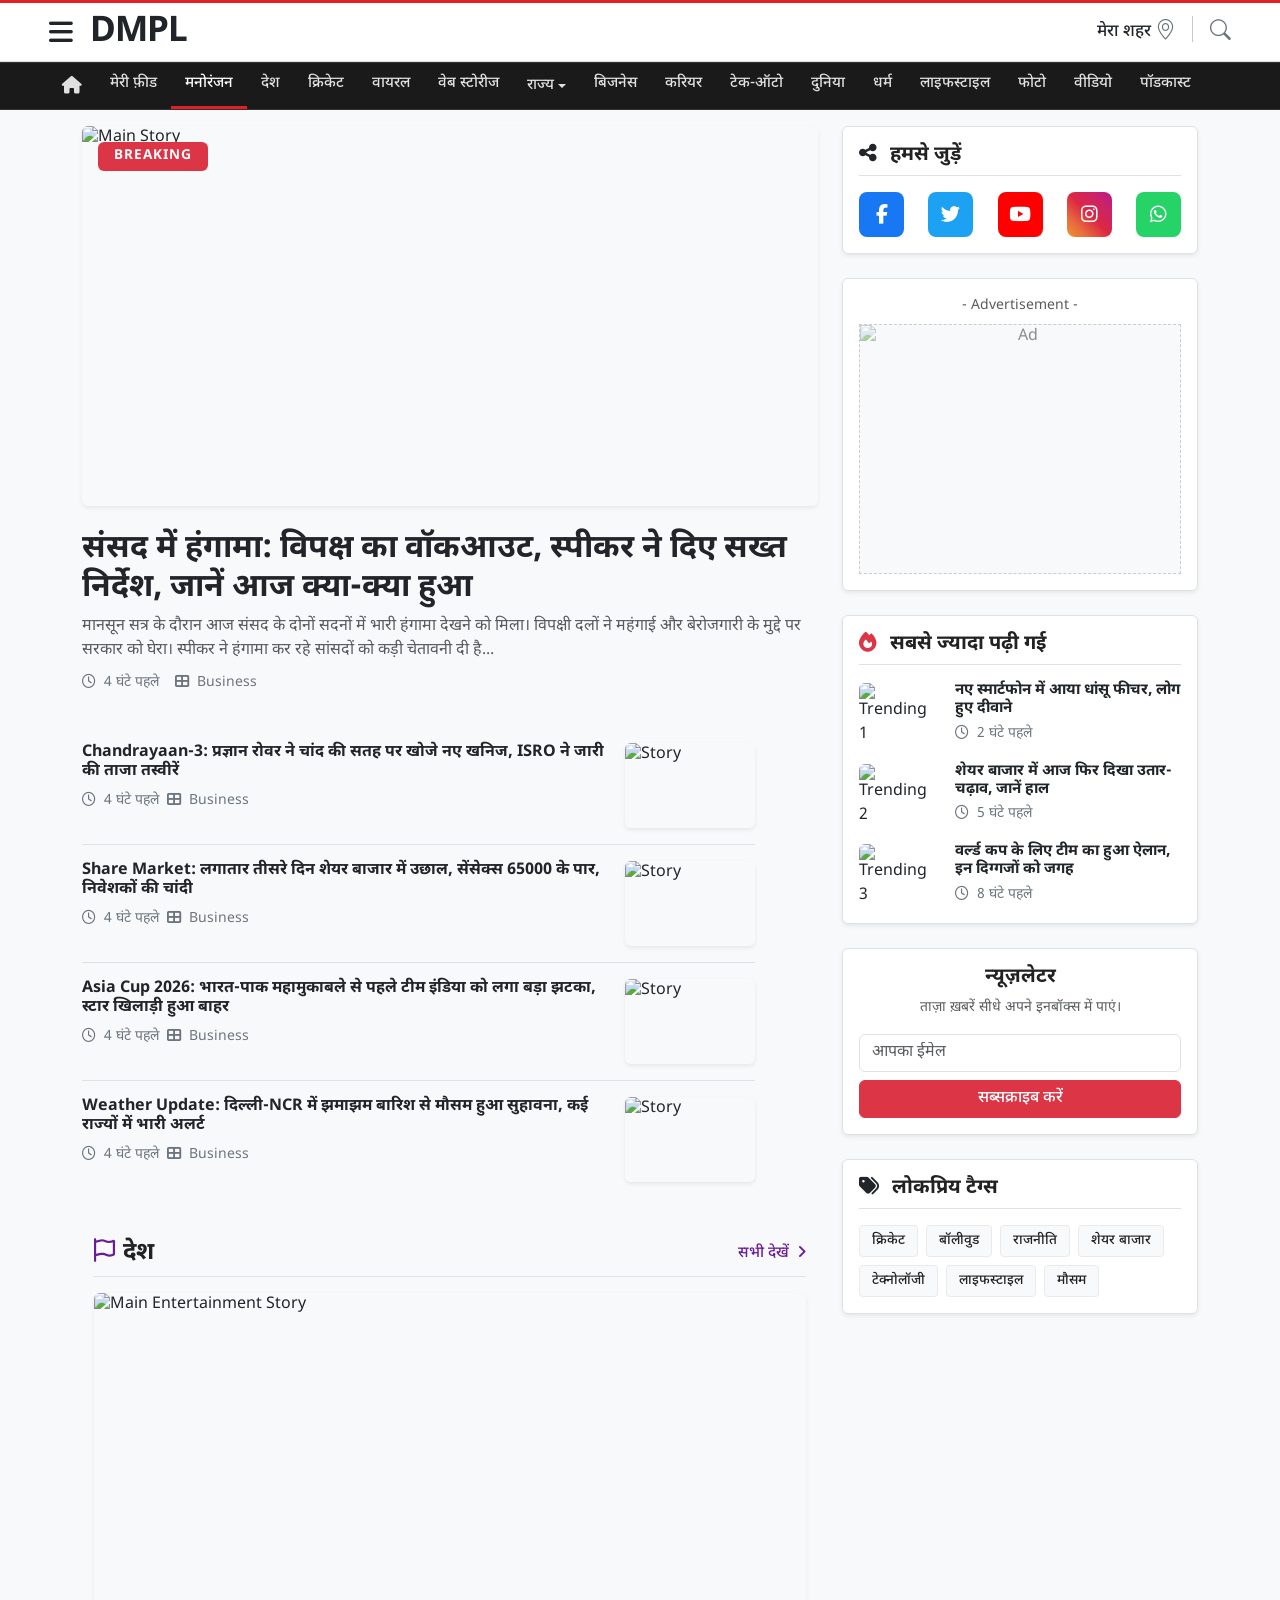
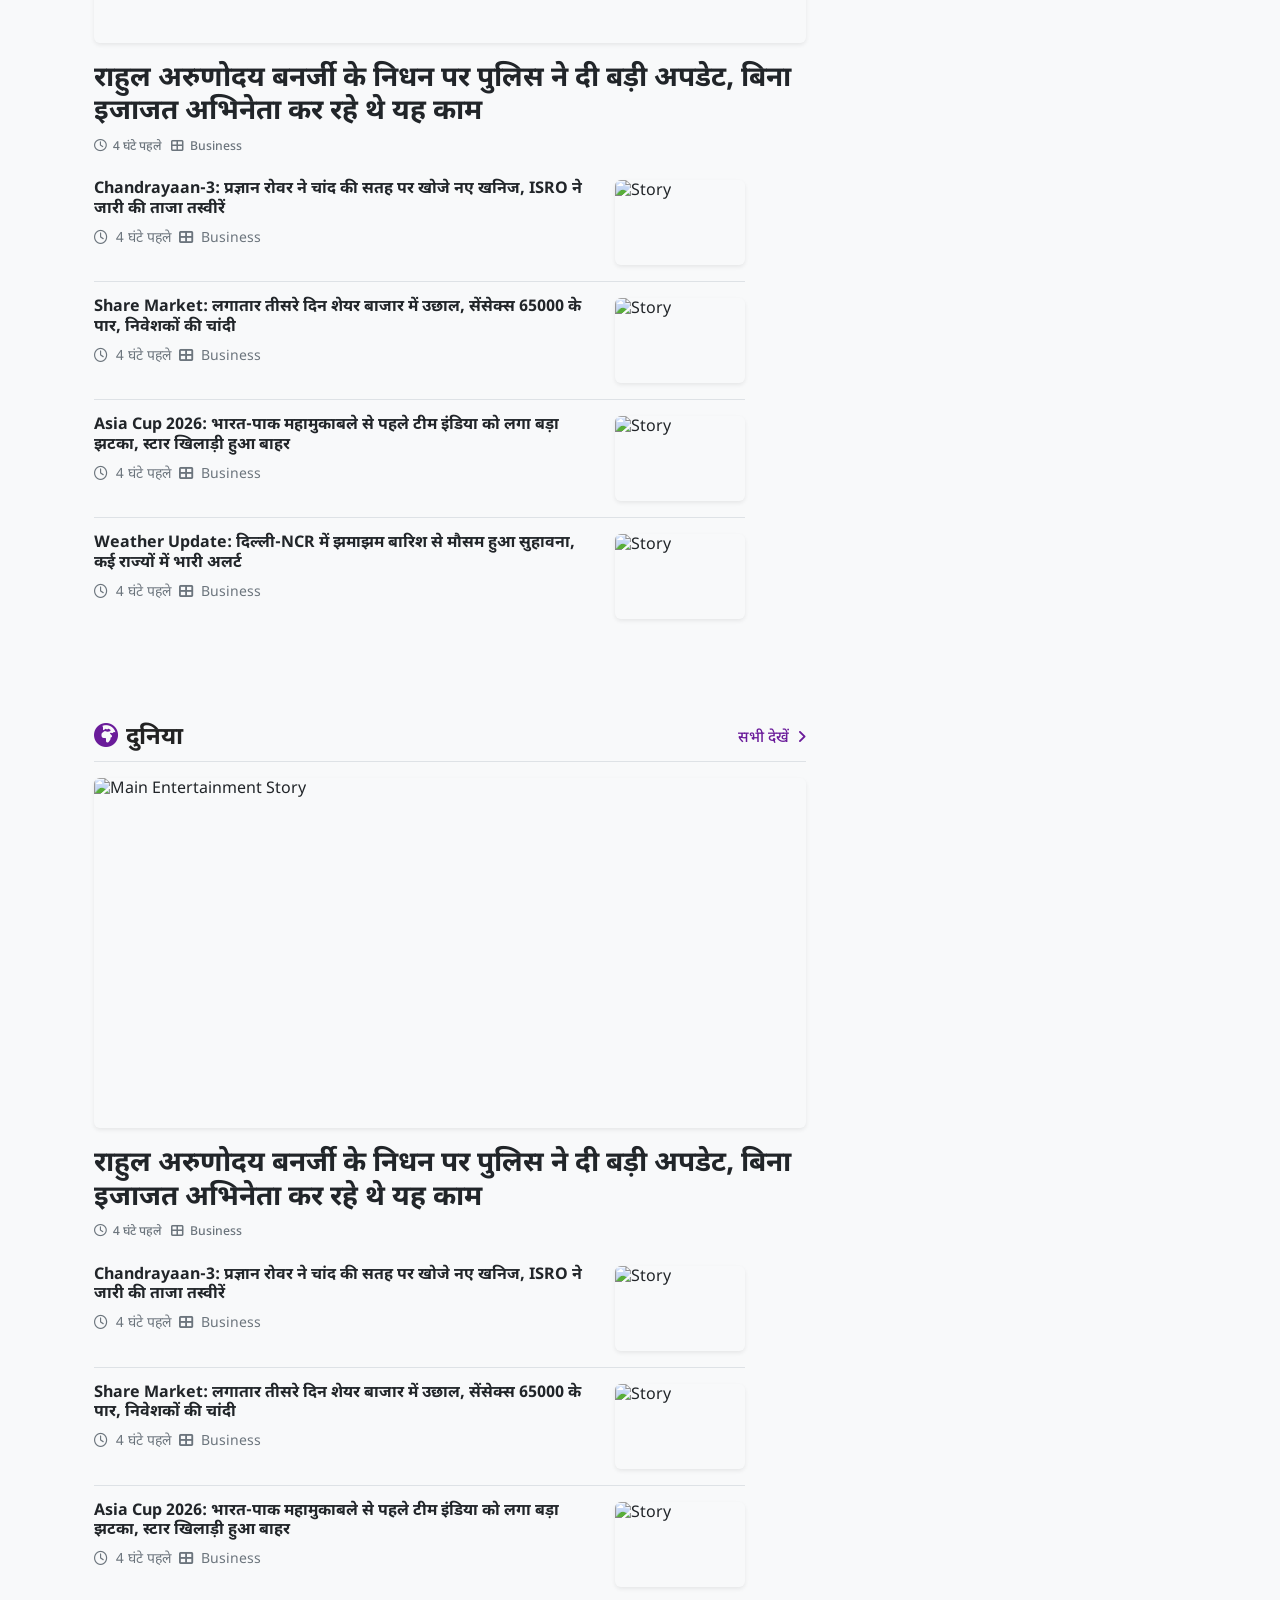
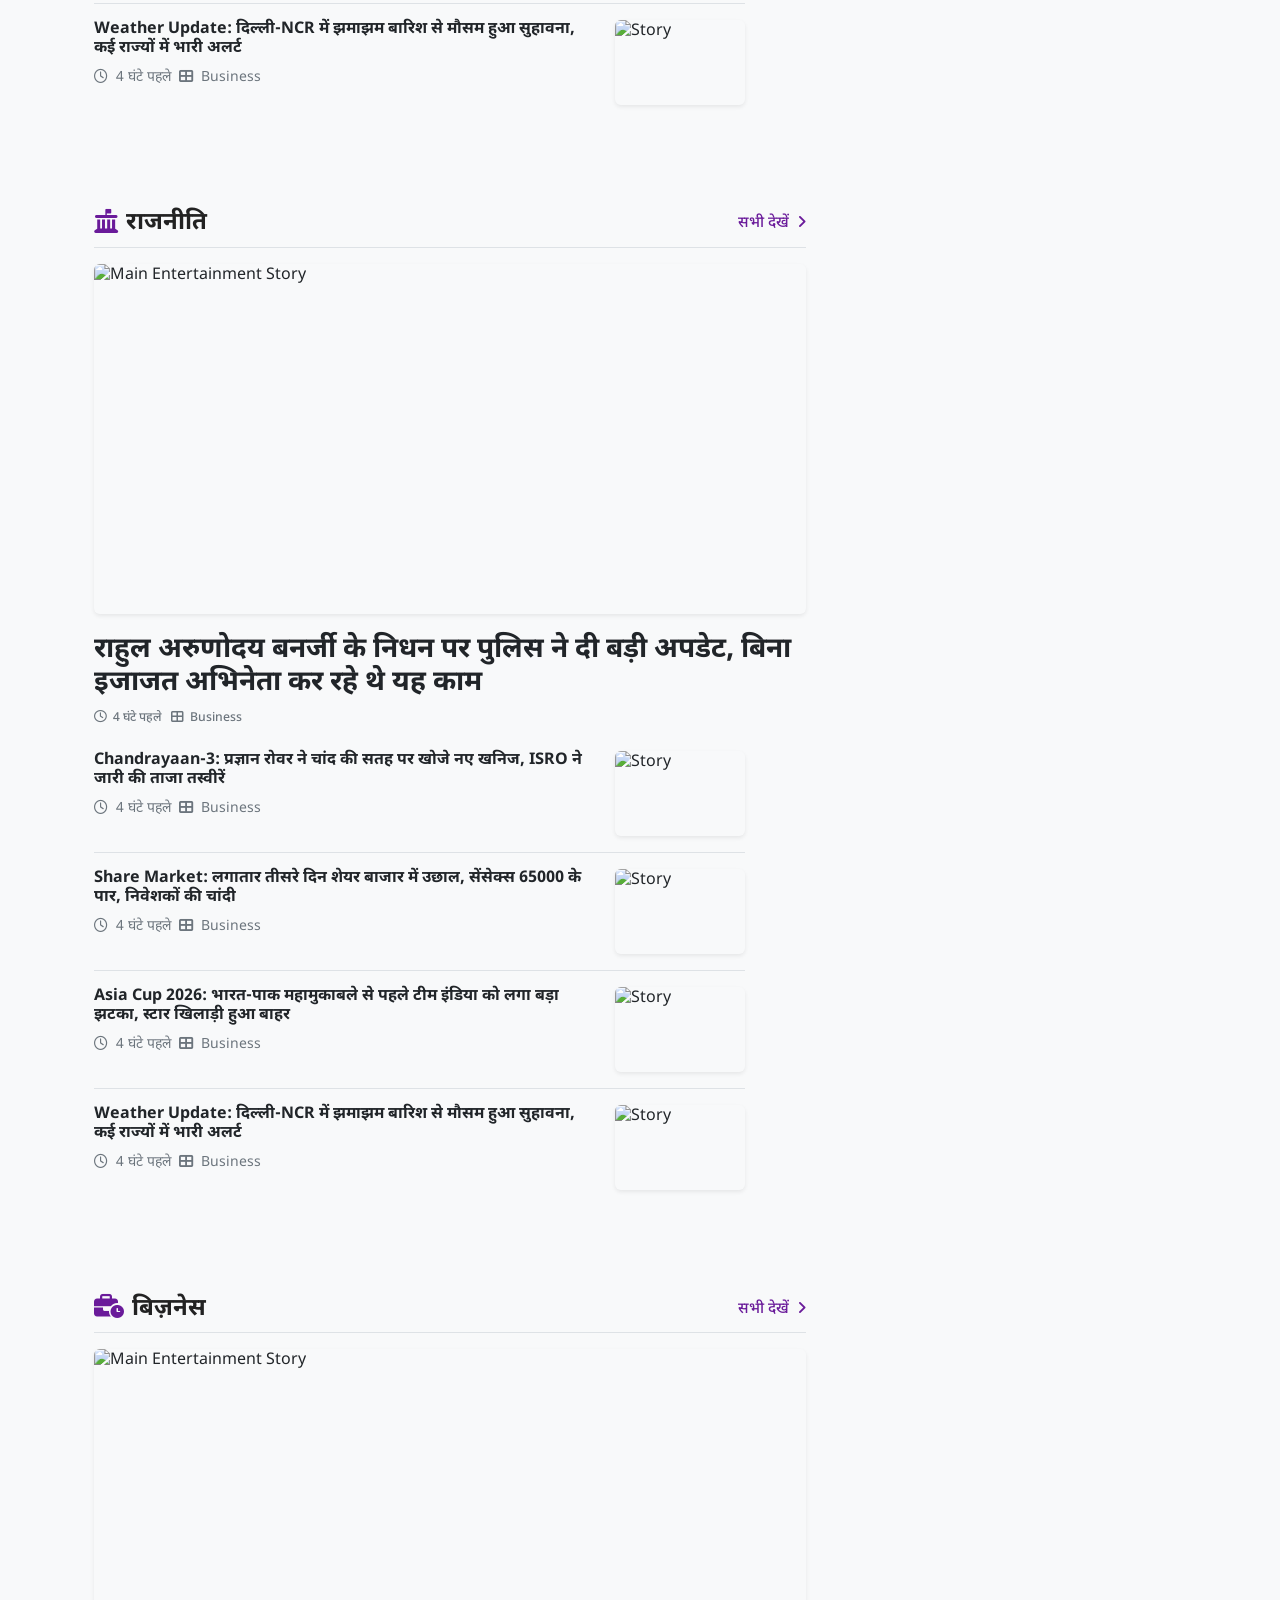
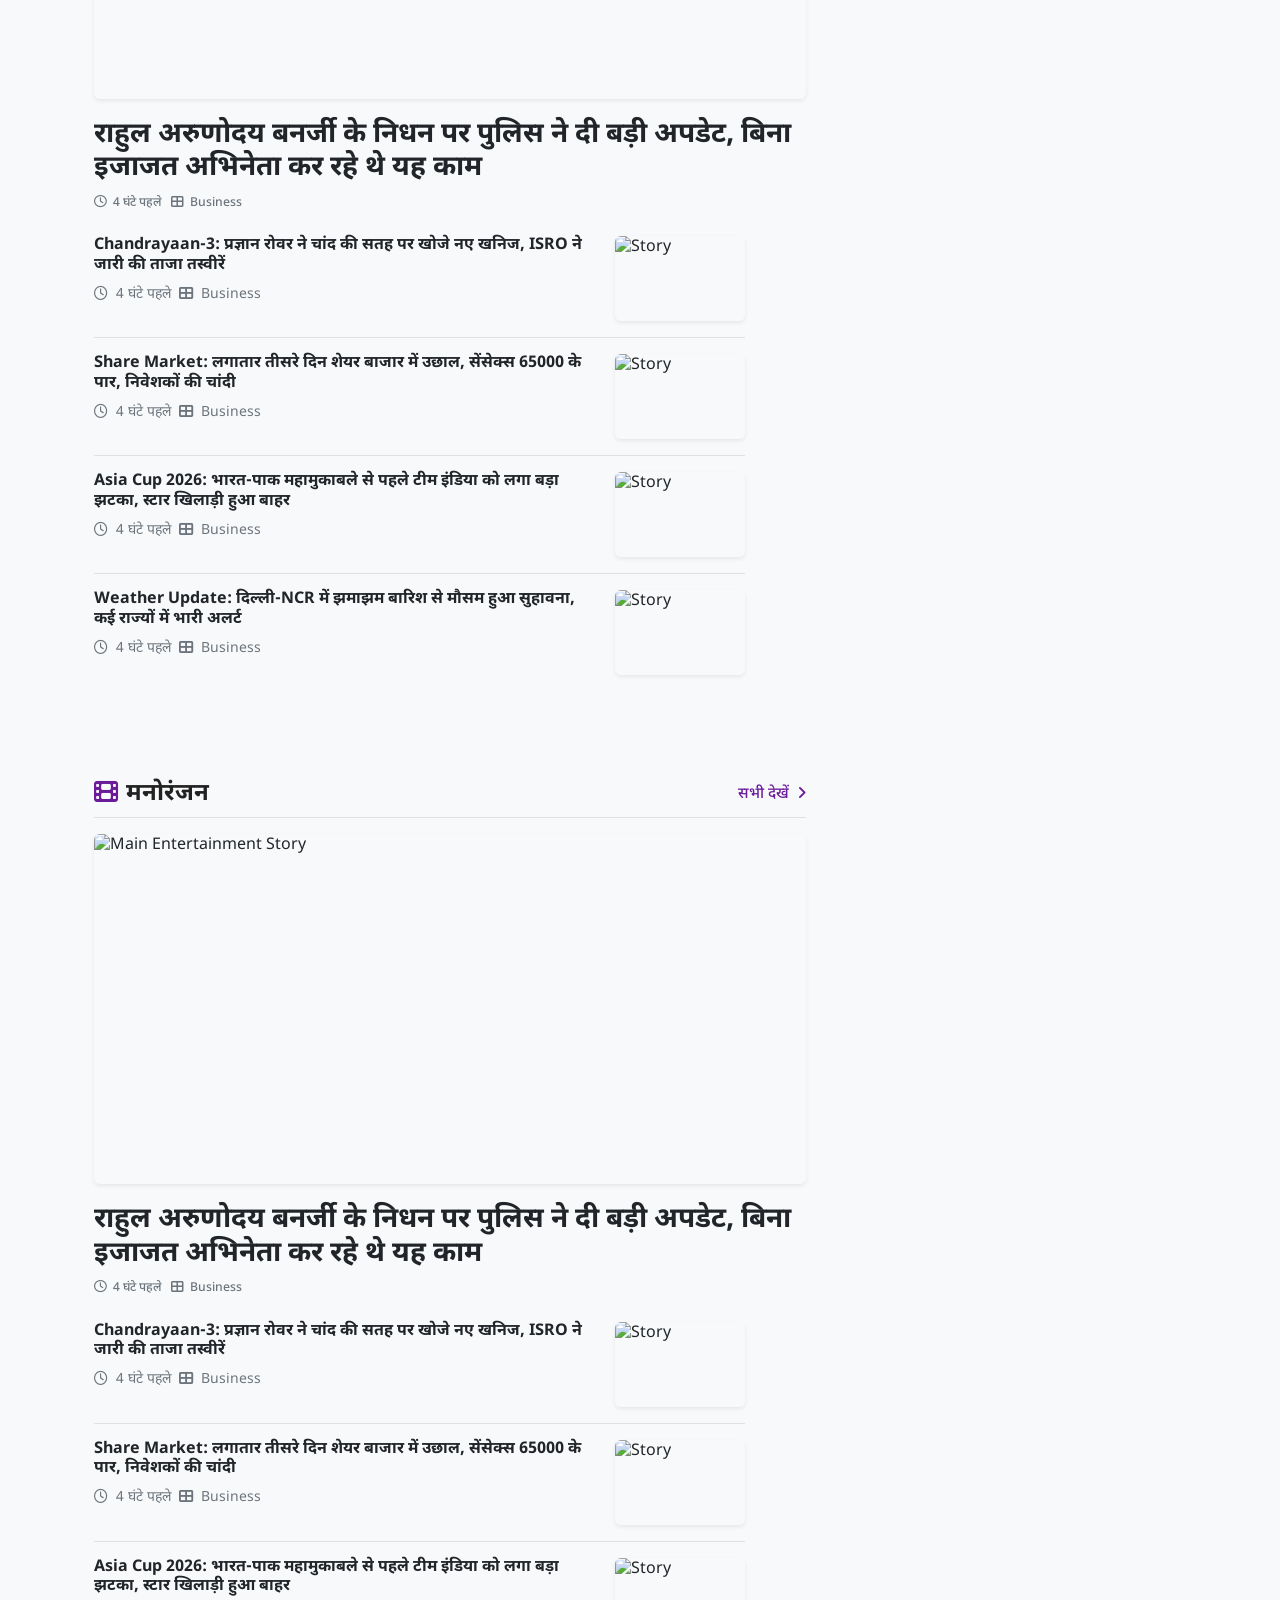
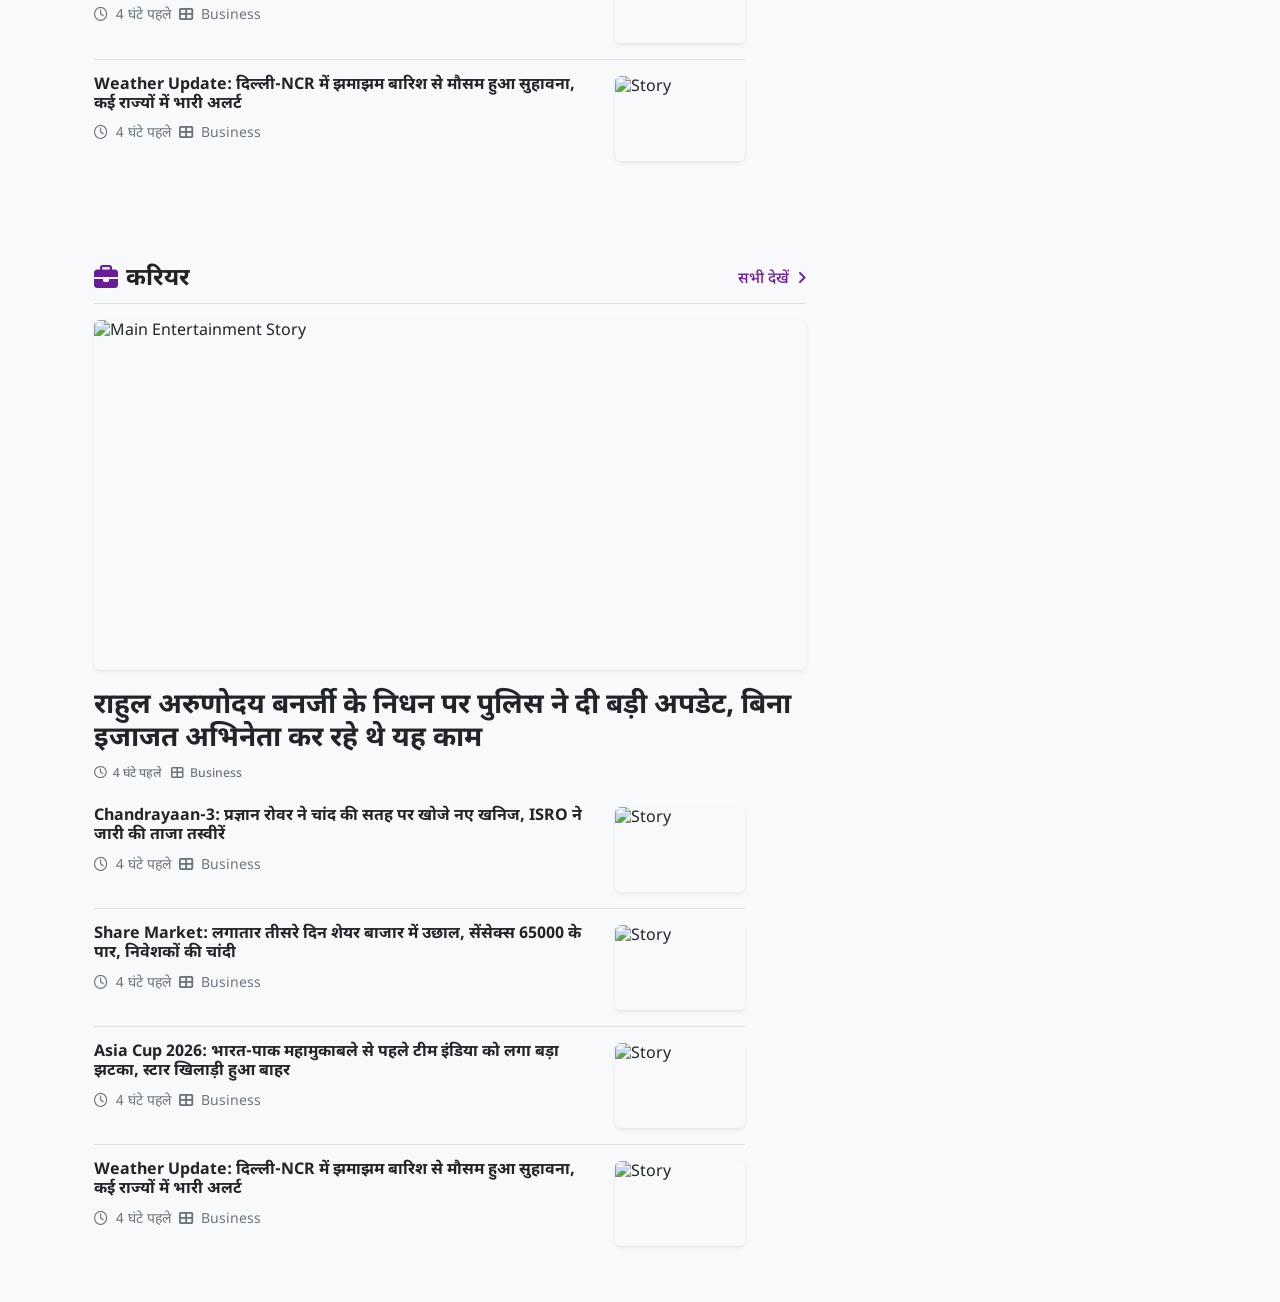
==== commit 2e11e2ec: "code updated" ====
--- a/index.html
+++ b/index.html
@@ -278,112 +278,6 @@
                     </div>
                 </div>
 
-    
-
-
-    <!--========================================================================
-       SECTION 3: Entertainment (1 Big + 4 Small Grid) Styles
-    ==========================================================================-->
-
-        <section class="entertainment-section my-4 my-lg-5" id="entertainment-section">
-            <div class="container">
-            
-            <div class="row mb-3 flex-">
-                <div class="col-12">
-                    <div class="d-flex justify-content-between align-items-center border-bottom pb-2">
-                        <h4 class="fw-bold m-0 d-flex align-items-center">
-                            <span class="text-purple me-2"><i class="fas fa-film"></i></span> मनोरंजन
-                        </h4>
-                        <a href="#" class="text-decoration-none text-purple fw-medium" style="font-size: 0.95rem;">
-                            सभी देखें <i class="fas fa-angle-right ms-1"></i>
-                        </a>
-                    </div>
-                </div>
-            </div>
-
-            <div class="row g-3 g-lg-4 flex-column">
-                
-                <div class="col-lg-12 mb-3 mb-lg-0">
-                    <a href="#" class="text-decoration-none text-dark d-block main-ent-card h-100">
-                        <div class="img-wrapper-ent-large rounded overflow-hidden shadow-sm mb-3 position-relative">
-                            <img src="https://images.unsplash.com/photo-1598899134739-24c46f58b8c0?ixlib=rb-4.0.3&auto=format&fit=crop&w=800&q=80" alt="Main Entertainment Story" class="img-fluid w-100 h-100 object-fit-cover" loading="lazy">
-                        </div>
-                        <h3 class="fw-bold mb-2 line-clamp-2 title-hover-purple pt-1">
-                            राहुल अरुणोदय बनर्जी के निधन पर पुलिस ने दी बड़ी अपडेट, बिना इजाजत अभिनेता कर रहे थे यह काम
-                        </h3>
-                        <div class="d-flex align-items-center text-secondary small fw-medium mt-2">
-                            <small class="text-secondary"><i class="far fa-clock me-1"></i> 4 घंटे पहले</small>
-                                <small class="text-secondary"> &nbsp; &nbsp;<i class="fa-solid fa-table-cells-large me-1"></i> Business</small>
-                        </div>
-                    </a>
-                </div>
-
-                <div class="col-lg-11">
-                    <div class="row g-3">
-                        
-                <div class="col-lg-12">
-                    <div class="d-flex flex-column h-100 justify-content-between">
-                        
-                        <a href="#" class="text-decoration-none text-dark d-flex align-items-start border-bottom pb-3 mb-3 small-story-card">
-                            <div class="pe-3 flex-grow-1">
-                                <h6 class="fw-bold mb-2 line-clamp-3 small-title">
-                                    Chandrayaan-3: प्रज्ञान रोवर ने चांद की सतह पर खोजे नए खनिज, ISRO ने जारी की ताजा तस्वीरें
-                                </h6>
-                                <small class="text-secondary"><i class="far fa-clock me-1"></i> 4 घंटे पहले</small>
-                                <small class="text-secondary"> &nbsp;<i class="fa-solid fa-table-cells-large me-1"></i> Business</small>
-                            </div>
-                            <div class="img-wrapper-small flex-shrink-0 rounded overflow-hidden shadow-sm">
-                                <img src="https://images.unsplash.com/photo-1517976487492-5750f3195933?ixlib=rb-4.0.3&auto=format&fit=crop&w=300&q=80" class="img-fluid w-100 h-100 object-fit-cover" alt="Story" loading="lazy">
-                            </div>
-                        </a>
-
-                        <a href="#" class="text-decoration-none text-dark d-flex align-items-start border-bottom pb-3 mb-3 small-story-card">
-                            <div class="pe-3 flex-grow-1">
-                                <h6 class="fw-bold mb-2 line-clamp-3 small-title">
-                                    Share Market: लगातार तीसरे दिन शेयर बाजार में उछाल, सेंसेक्स 65000 के पार, निवेशकों की चांदी
-                                </h6>
-                                <small class="text-secondary"><i class="far fa-clock me-1"></i> 4 घंटे पहले</small>
-                                <small class="text-secondary"> &nbsp;<i class="fa-solid fa-table-cells-large me-1"></i> Business</small>
-                            </div>
-                            <div class="img-wrapper-small flex-shrink-0 rounded overflow-hidden shadow-sm">
-                                <img src="https://images.unsplash.com/photo-1515694346937-94d85e41e6f0?ixlib=rb-4.0.3&auto=format&fit=crop&w=300&q=80" class="img-fluid w-100 h-100 object-fit-cover" alt="Story" loading="lazy">
-                            </div>
-                        </a>
-
-                        <a href="#" class="text-decoration-none text-dark d-flex align-items-start border-bottom pb-3 mb-3 small-story-card">
-                            <div class="pe-3 flex-grow-1">
-                                <h6 class="fw-bold mb-2 line-clamp-3 small-title">
-                                    Asia Cup 2026: भारत-पाक महामुकाबले से पहले टीम इंडिया को लगा बड़ा झटका, स्टार खिलाड़ी हुआ बाहर
-                                </h6>
-                                <small class="text-secondary"><i class="far fa-clock me-1"></i> 4 घंटे पहले</small>
-                                <small class="text-secondary"> &nbsp;<i class="fa-solid fa-table-cells-large me-1"></i> Business</small>
-                            </div>
-                            <div class="img-wrapper-small flex-shrink-0 rounded overflow-hidden shadow-sm">
-                                <img src="https://images.unsplash.com/photo-1540189549336-e6e99c3679fe?ixlib=rb-4.0.3&auto=format&fit=crop&w=300&q=80" class="img-fluid w-100 h-100 object-fit-cover" alt="Story" loading="lazy">
-                            </div>
-                        </a>
-
-                        <a href="#" class="text-decoration-none text-dark d-flex align-items-start pb-2 small-story-card">
-                            <div class="pe-3 flex-grow-1">
-                                <h6 class="fw-bold mb-2 line-clamp-3 small-title">
-                                    Weather Update: दिल्ली-NCR में झमाझम बारिश से मौसम हुआ सुहावना, कई राज्यों में भारी अलर्ट
-                                </h6>
-                                <small class="text-secondary"><i class="far fa-clock me-1"></i> 4 घंटे पहले</small>
-                                <small class="text-secondary"> &nbsp;<i class="fa-solid fa-table-cells-large me-1"></i> Business</small>
-                            </div>
-                            <div class="img-wrapper-small flex-shrink-0 rounded overflow-hidden shadow-sm">
-                                <img src="https://images.unsplash.com/photo-1515694346937-94d85e41e6f0?ixlib=rb-4.0.3&auto=format&fit=crop&w=300&q=80" class="img-fluid w-100 h-100 object-fit-cover" alt="Story" loading="lazy">
-                            </div>
-                        </a>
-
-                    </div>
-                </div>
-                    </div>
-                </div>
-
-            </div>
-            </div>
-        </section>
     <!--========================================================================
        SECTION 3: Desh (1 Big + 4 Small Grid) Styles
     ==========================================================================-->
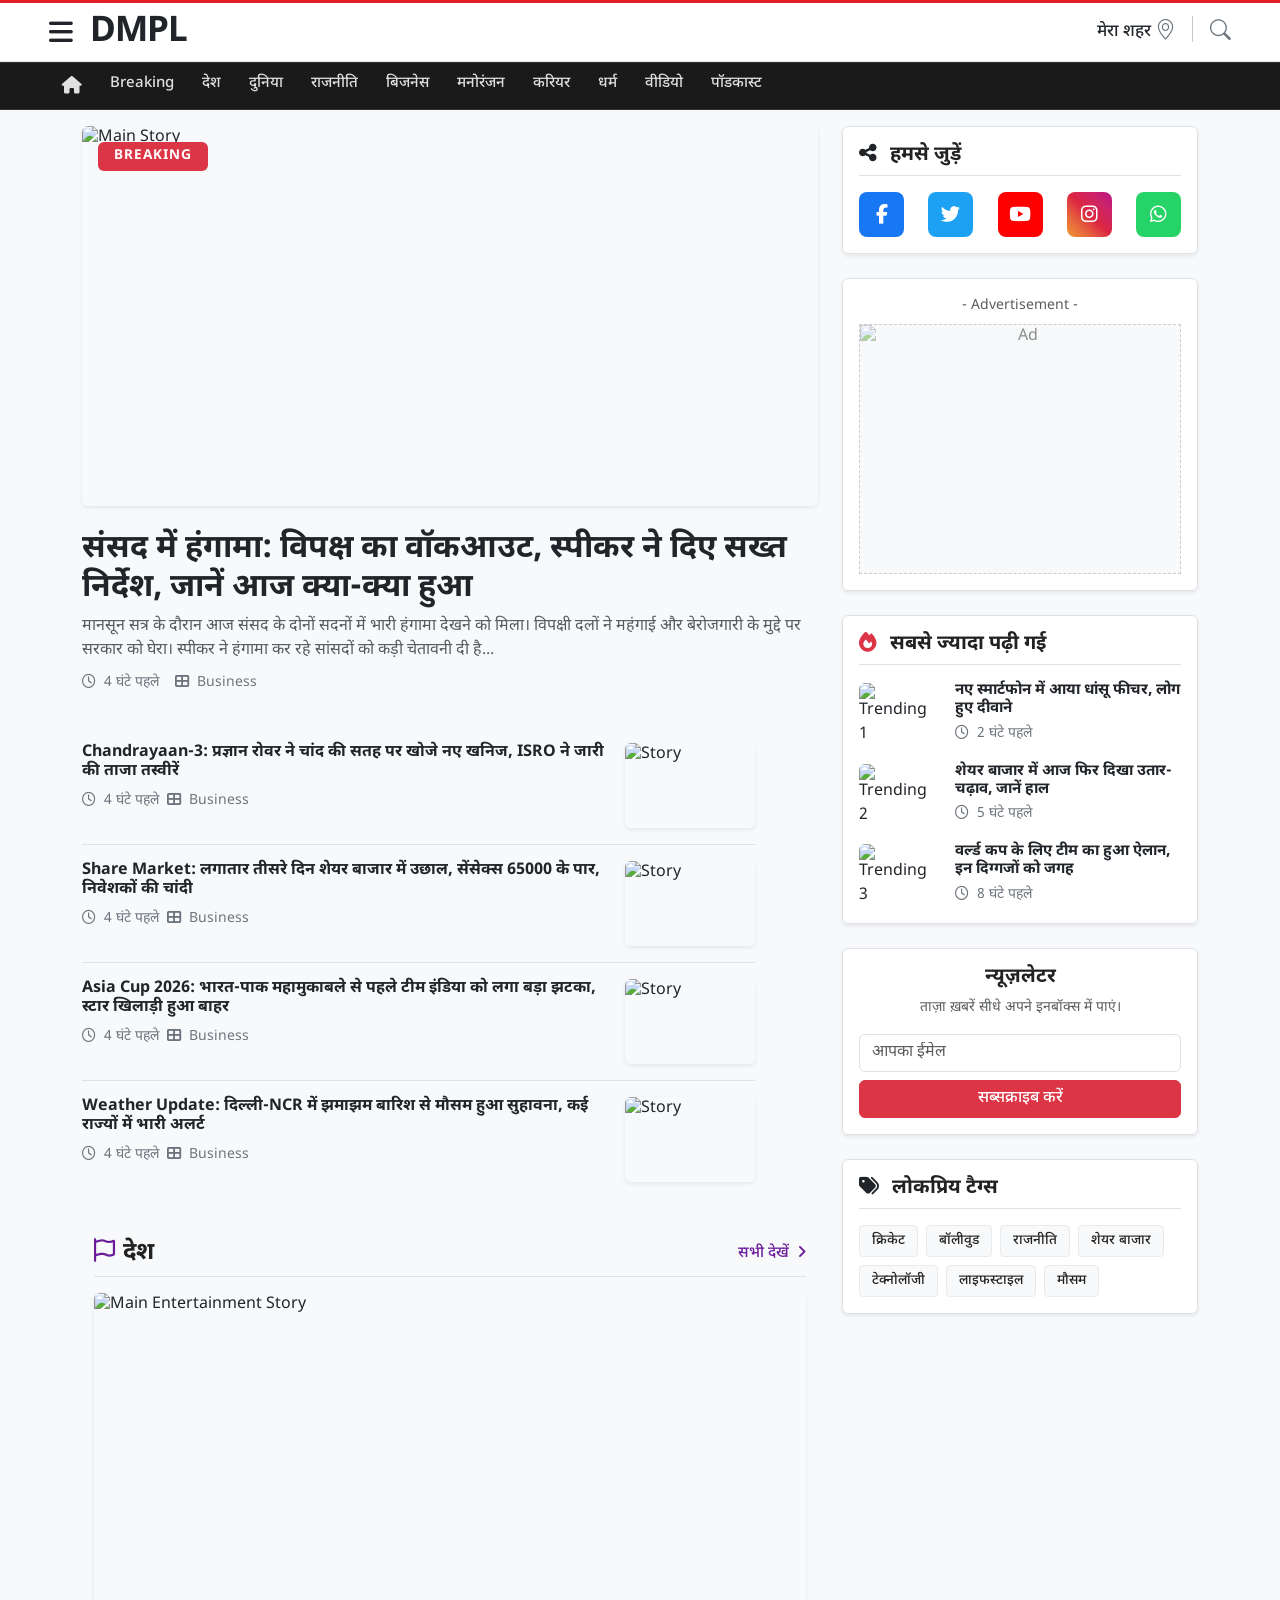
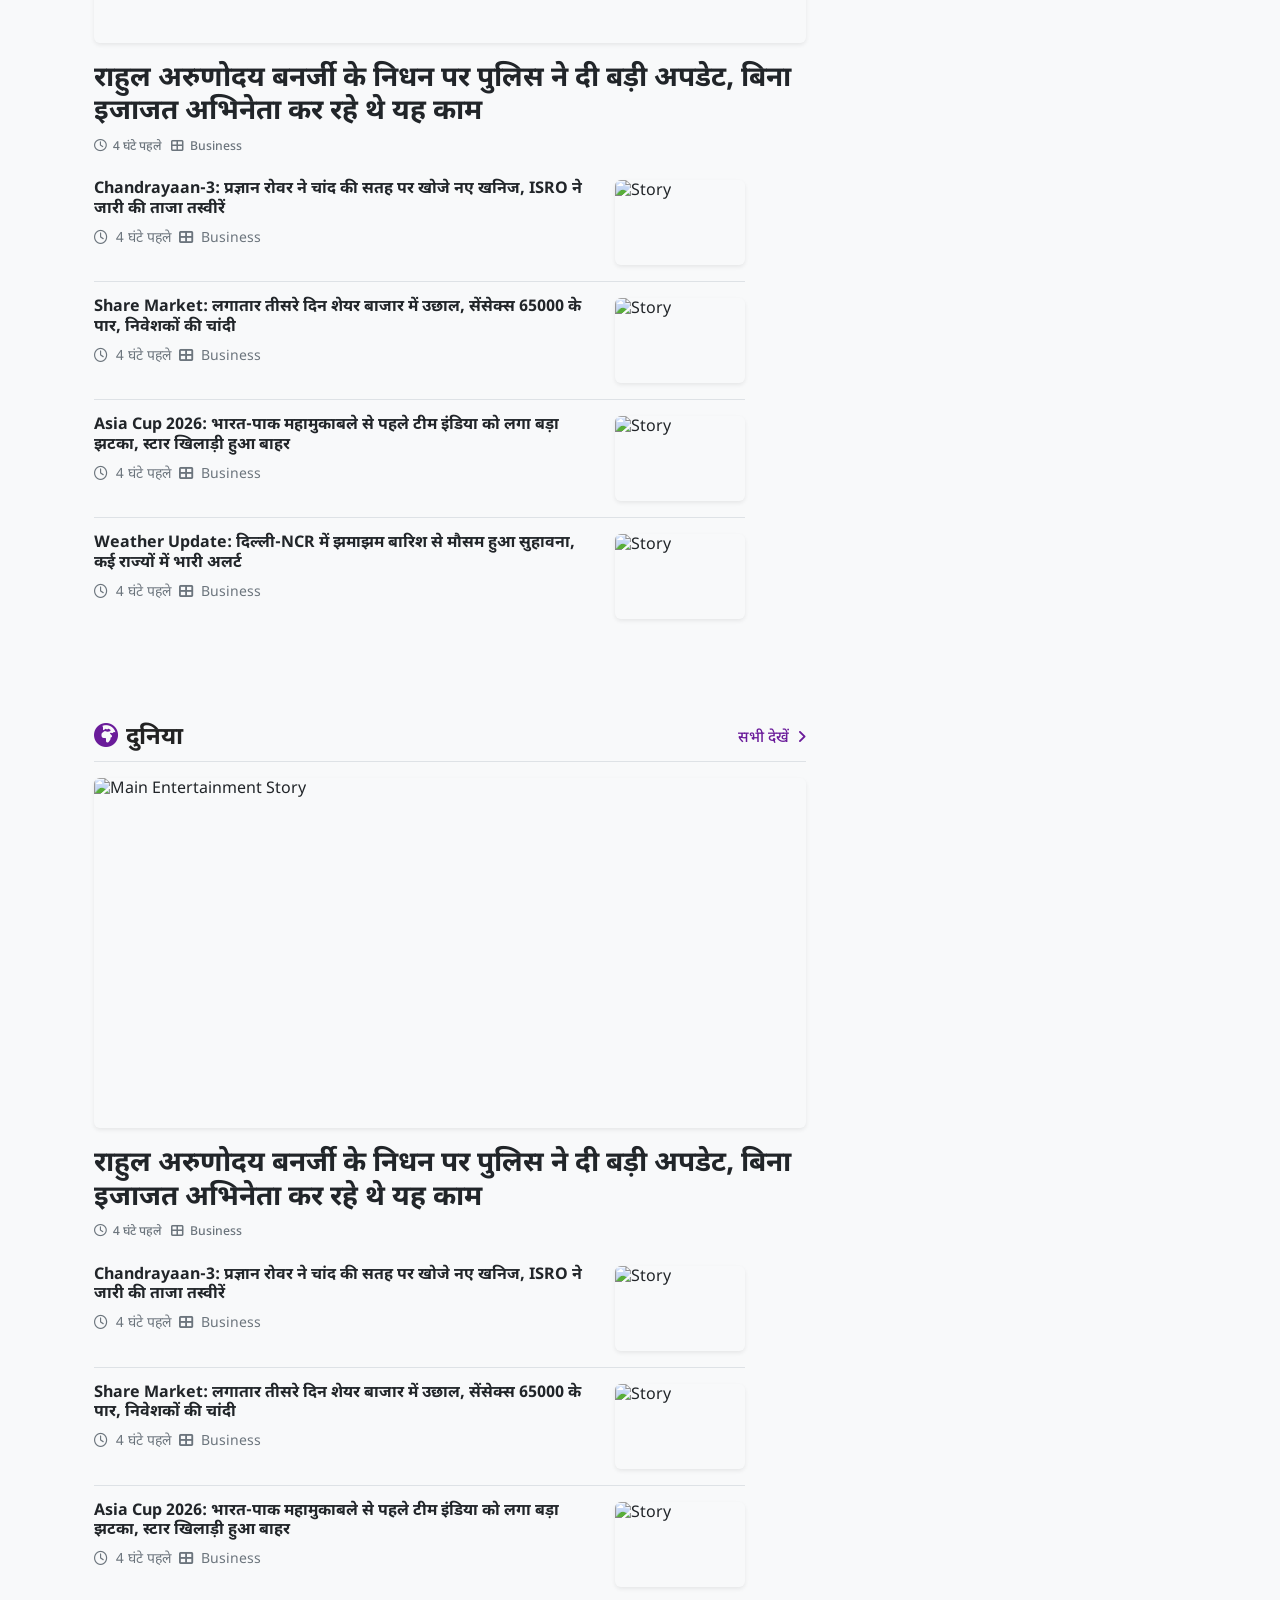
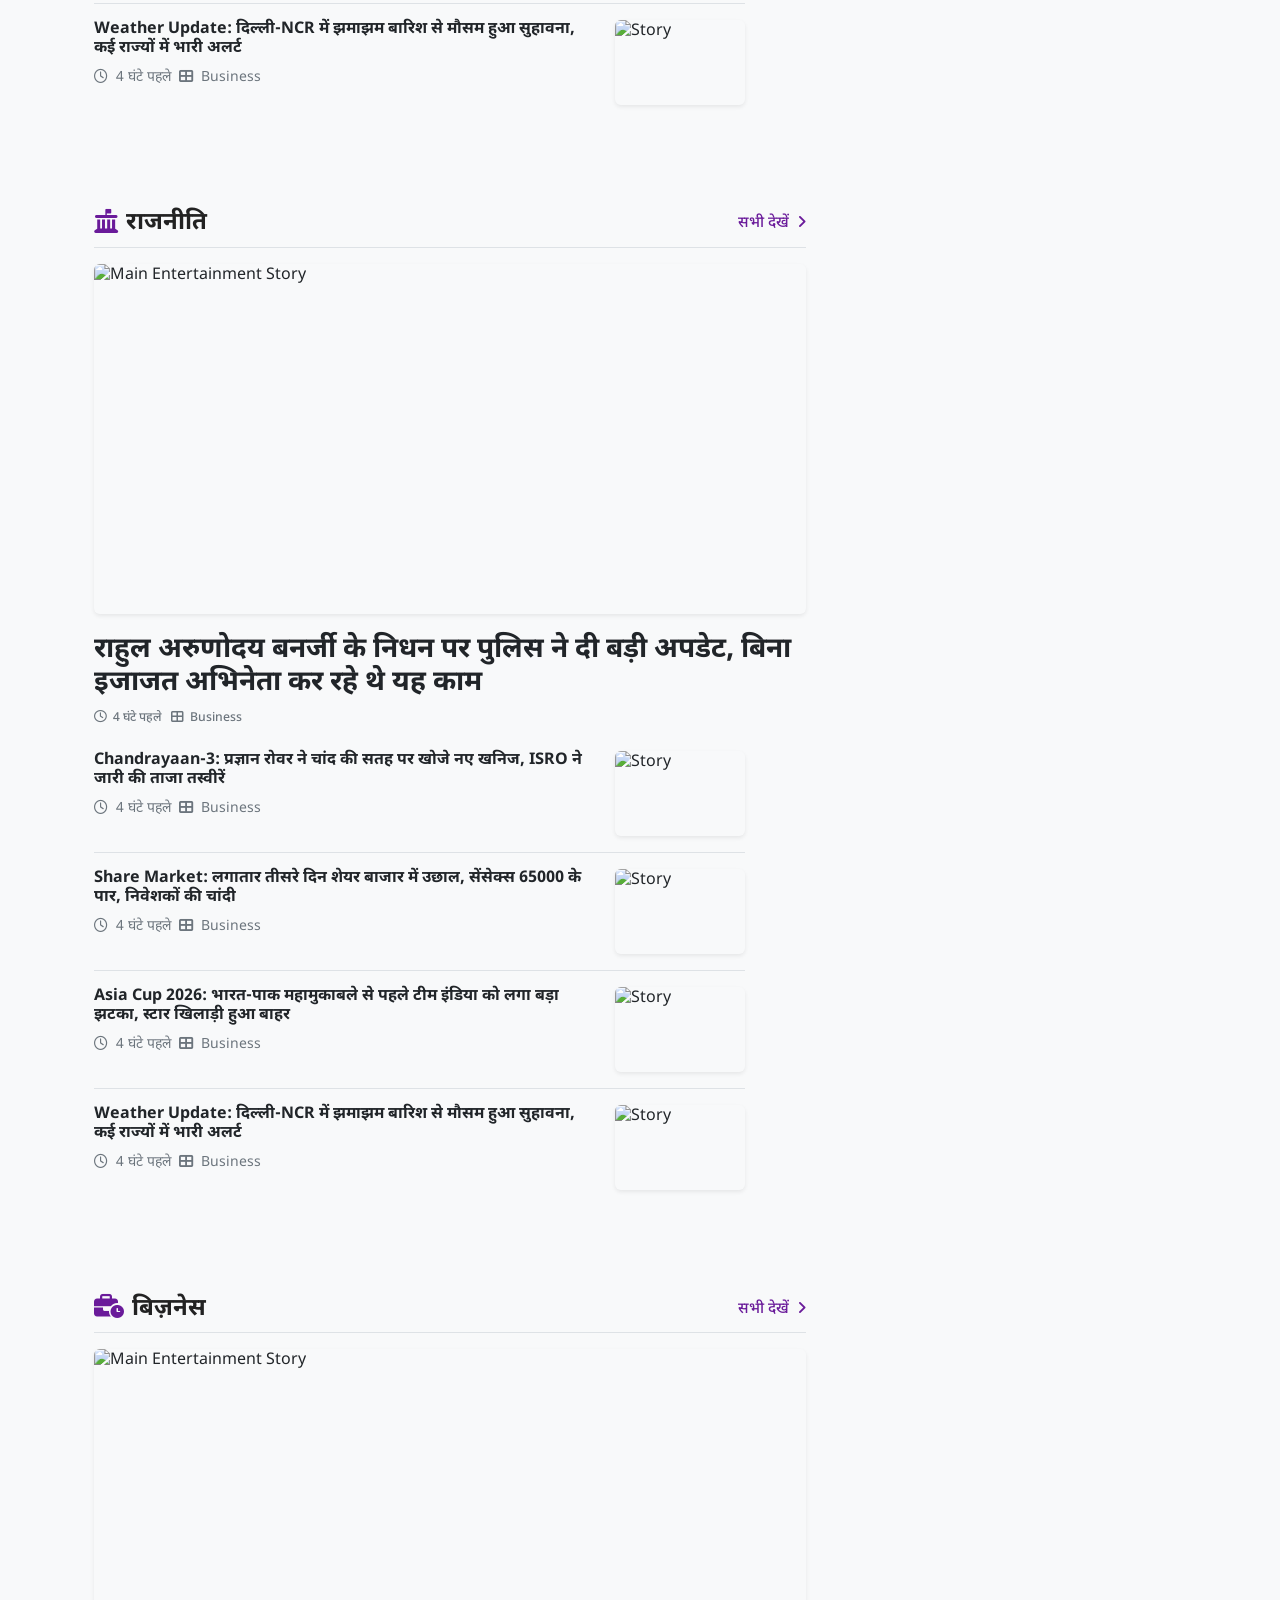
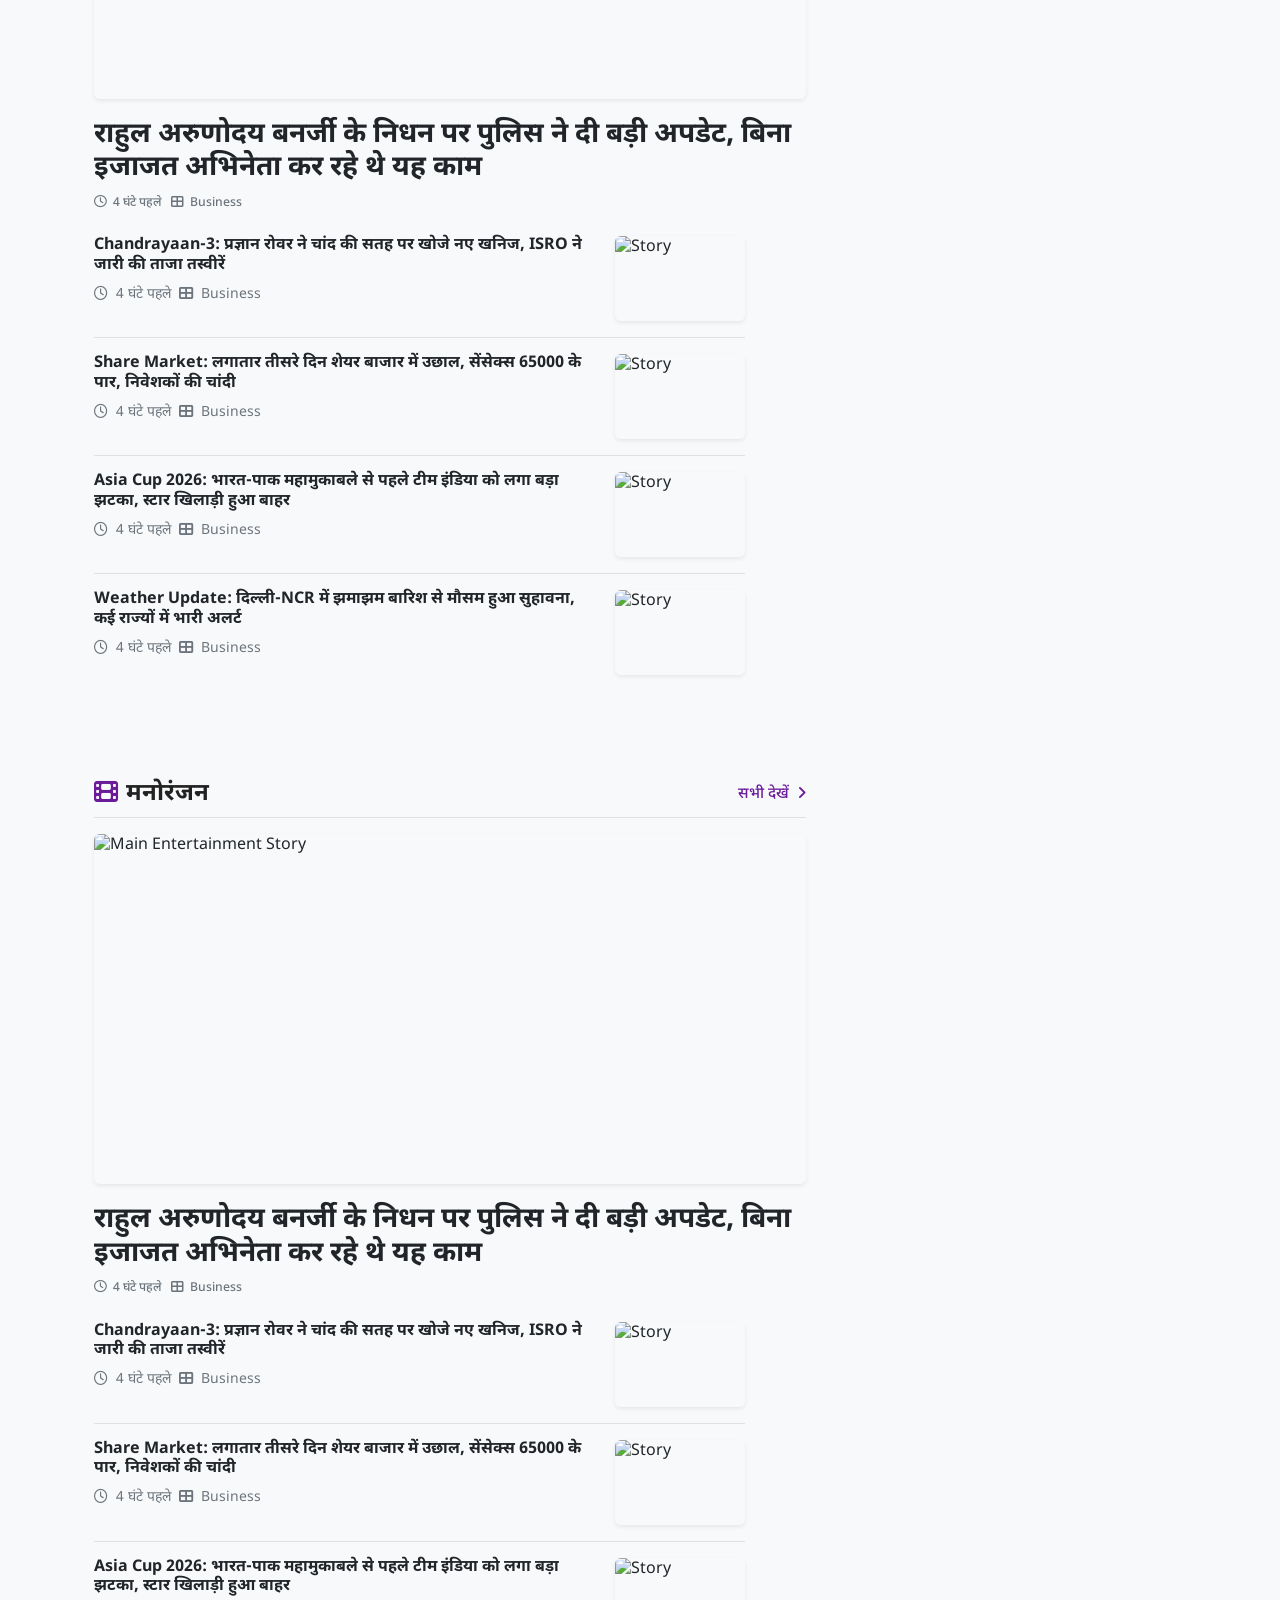
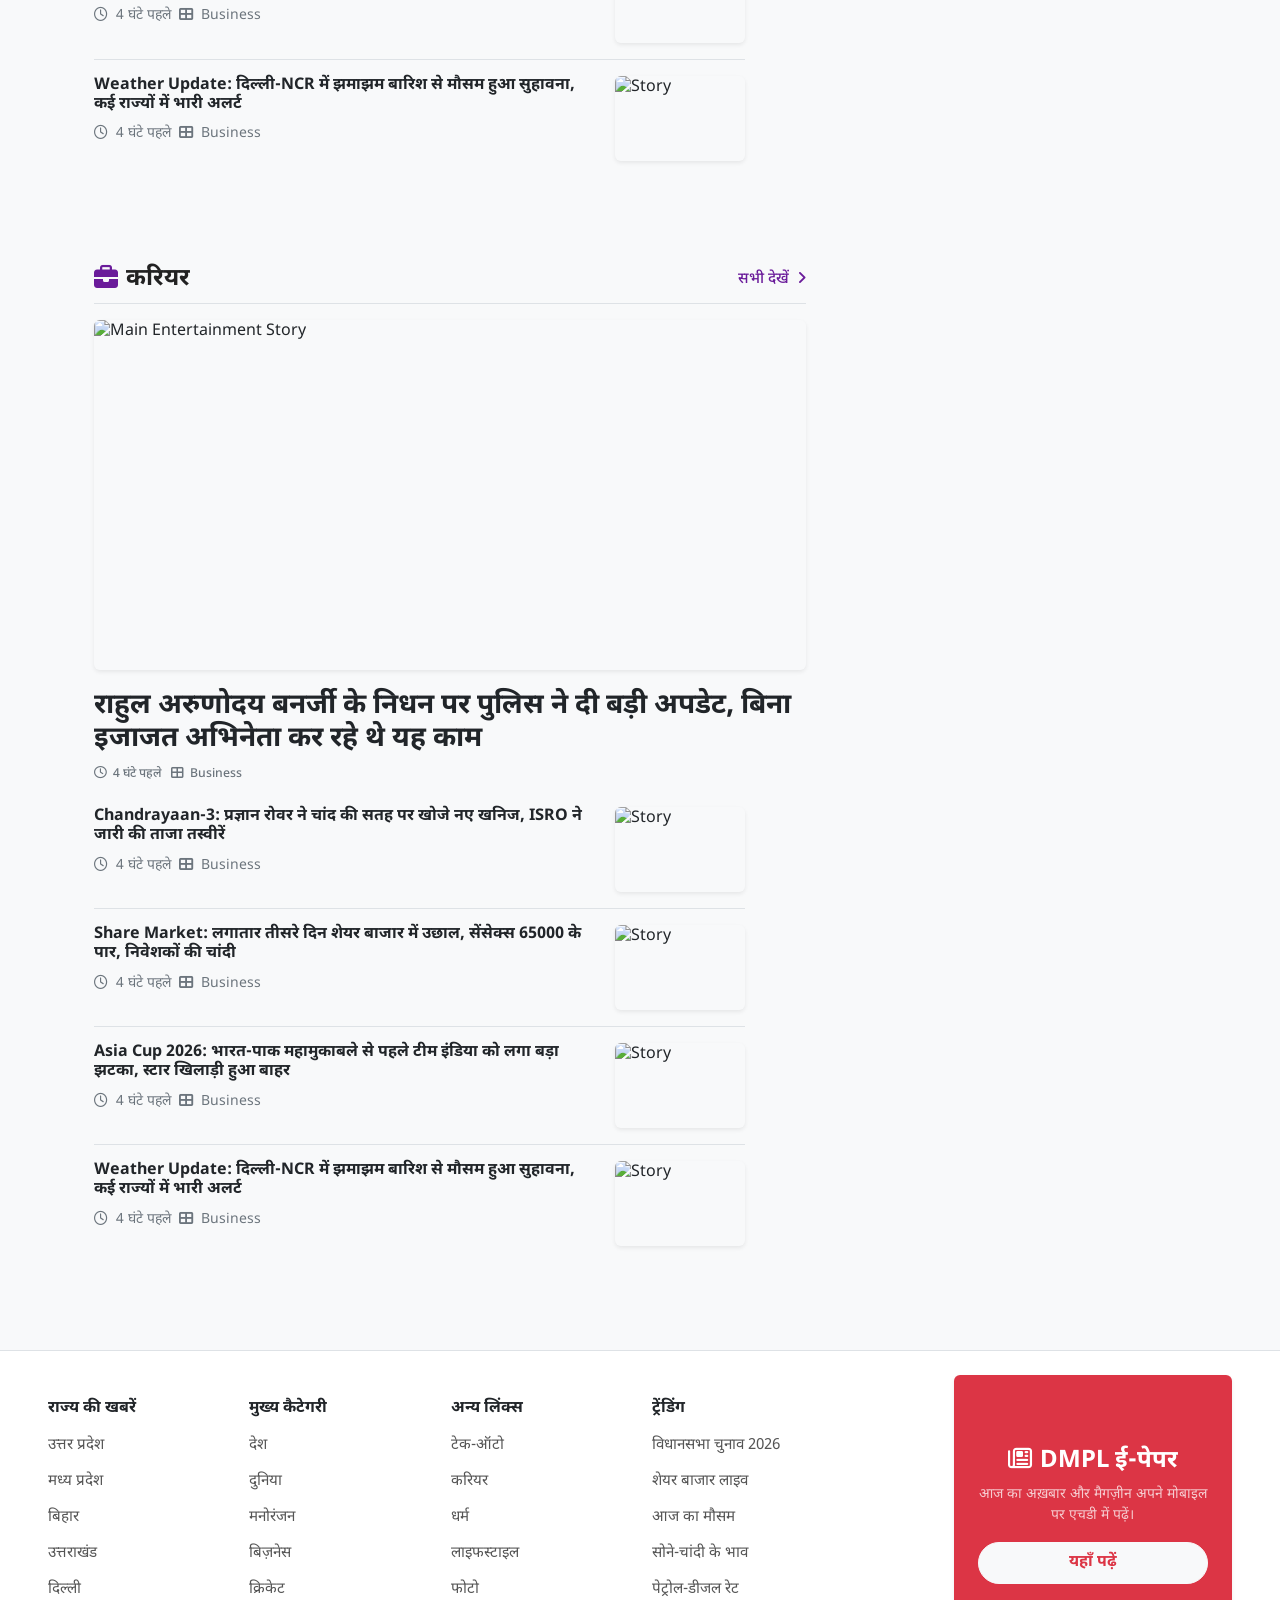
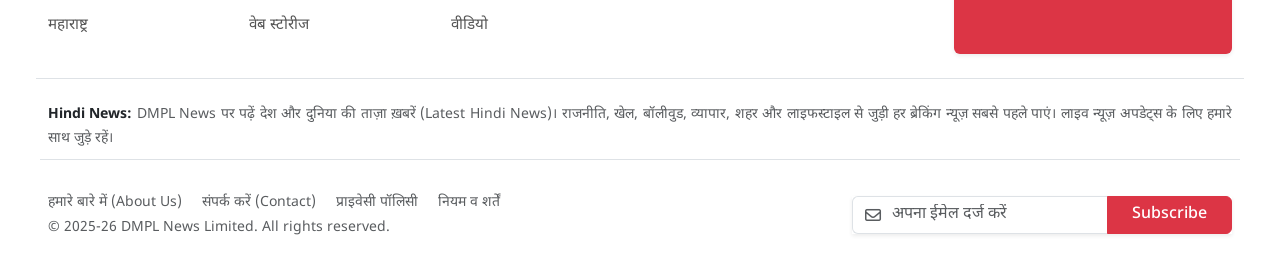
==== commit f5080552: "Home Section Completed" ====
--- a/index.html
+++ b/index.html
@@ -25,9 +25,78 @@
 <div class="topbar-custom bg-white d-flex justify-content-between align-items-center px-3 px-lg-5 py-2 border-bottom" style="border-top: 3px solid var(--brand-red);">
             
             <div class="d-flex align-items-center">
-                <button class="btn btn-link text-dark p-0 me-3 menu-toggle shadow-none d-flex align-items-center text-decoration-none" aria-label="Menu" style="font-size: 1.7rem;">
-                    <i class="fa fa-bars"></i>
-                </button>
+                <button class="btn btn-link text-dark p-0 me-3 shadow-none d-flex align-items-center text-decoration-none" aria-label="Menu" style="font-size: 1.7rem;" data-bs-toggle="offcanvas" data-bs-target="#mainOffcanvas" aria-controls="mainOffcanvas">
+                <i class="fa fa-bars"></i>
+            </button>
+
+    <!-- ===================== Offcanvas Sidebar ======================== -->
+     <div class="offcanvas offcanvas-start border-0 shadow" tabindex="-1" id="mainOffcanvas" aria-labelledby="mainOffcanvasLabel" style="width: 320px;">
+        
+        <div class="offcanvas-header border-bottom py-3 d-flex align-items-center">
+            <button type="button" class="btn text-dark p-0 shadow-none border-0 me-3" data-bs-dismiss="offcanvas" aria-label="Close" style="font-size: 1.2rem;">
+                <i class="fa-solid fa-arrow-left"></i>
+            </button>
+            <a href="#" class="text-decoration-none d-flex align-items-center text-dark flex-grow-1">
+                <div class="bg-light rounded-circle d-flex justify-content-center align-items-center me-3" style="width: 45px; height: 45px;">
+                    <i class="fa-solid fa-user text-secondary fs-5"></i>
+                </div>
+                <span class="fw-medium fs-6">Login or Signup</span>
+            </a>
+        </div>
+
+        <div class="offcanvas-body p-0 custom-scrollbar">
+            <div class="list-group list-group-flush offcanvas-menu-list">
+                
+                <a href="#" class="list-group-item list-group-item-action d-flex justify-content-between align-items-center py-3 border-bottom">
+                    <span class="fw-medium">DMPL विशेष</span>
+                    <i class="fa-solid fa-crown text-warning fs-5"></i>
+                </a>
+                
+                <a href="#" class="list-group-item list-group-item-action d-flex justify-content-between align-items-center py-3 border-bottom">
+                    <span class="fw-medium">ई-पेपर</span>
+                    <i class="fa-regular fa-file-lines text-secondary fs-5"></i>
+                </a>
+                
+                <a href="#" class="list-group-item list-group-item-action d-flex justify-content-between align-items-center py-3 border-bottom" data-bs-toggle="modal" data-bs-target="#cityModal" data-bs-dismiss="offcanvas">
+                    <span class="fw-medium">अपना शहर चुनें</span>
+                    <i class="bi bi-geo-alt text-secondary fs-5"></i>
+                </a>
+                
+                <a href="#" class="list-group-item list-group-item-action d-flex justify-content-between align-items-center py-3 border-bottom">
+                    <span class="fw-medium">न्यूज ब्रीफ</span>
+                    <i class="fa-regular fa-newspaper text-secondary fs-5"></i>
+                </a>
+                
+                <a href="#" class="list-group-item list-group-item-action d-flex justify-content-between align-items-center py-3 border-bottom">
+                    <span class="fw-medium">शॉर्ट वीडियोज</span>
+                    <i class="fa-solid fa-film text-secondary fs-5"></i>
+                </a>
+
+                <div class="list-group-item d-flex justify-content-between align-items-center py-3 border-bottom">
+                    <a href="#" class="text-decoration-none text-dark fw-medium flex-grow-1">देश</a>
+                    <button class="btn btn-outline-secondary rounded-pill btn-sm px-3 btn-follow">Follow</button>
+                </div>
+                
+                <div class="list-group-item d-flex justify-content-between align-items-center py-3 border-bottom">
+                    <a href="#" class="text-decoration-none text-dark fw-medium flex-grow-1">दुनिया</a>
+                    <button class="btn btn-outline-secondary rounded-pill btn-sm px-3 btn-follow">Follow</button>
+                </div>
+                
+                <div class="list-group-item d-flex justify-content-between align-items-center py-3 border-bottom">
+                    <a href="#" class="text-decoration-none text-dark fw-medium flex-grow-1">मनोरंजन</a>
+                    <button class="btn btn-outline-secondary rounded-pill btn-sm px-3 btn-follow">Follow</button>
+                </div>
+                
+                <div class="list-group-item d-flex justify-content-between align-items-center py-3 border-bottom">
+                    <a href="#" class="text-decoration-none text-dark fw-medium flex-grow-1">क्रिकेट</a>
+                    <button class="btn btn-outline-secondary rounded-pill btn-sm px-3 btn-follow">Follow</button>
+                </div>
+
+            </div>
+        </div>
+    </div>
+    <!-- =================== Offcanvas Sidebar End ==================== -->
+
                 <a href="index.html" class="text-decoration-none">
                     <h1 class="m-0 fw-bold text-dark" style="font-size: 2.2rem; letter-spacing: -1px;">DMPL</h1>
                 </a>
@@ -157,17 +226,12 @@
                 <div class="nav-menu-links d-flex align-items-center overflow-auto custom-scrollbar flex-grow-1">
                     
                     <a href="#" class="nav-item nav-link"><i class="fas fa-home"></i></a>
-                    
-                    <a href="#" class="nav-item nav-link text-nowrap">मेरी फ़ीड</a>
-                    
-                    <a href="#" class="nav-item nav-link text-nowrap active">मनोरंजन</a>
-                    
+                    <a href="#" class="nav-item nav-link text-nowrap">Breaking</a>
+                    <!-- <a href="#" class="nav-item nav-link text-nowrap active">मनोरंजन</a> -->
                     <a href="#" class="nav-item nav-link text-nowrap">देश</a>
-                    <a href="#" class="nav-item nav-link text-nowrap">क्रिकेट</a>
-                    <a href="#" class="nav-item nav-link text-nowrap">वायरल</a>
-                    <a href="#" class="nav-item nav-link text-nowrap">वेब स्टोरीज</a>
-                    
-                    <div class="nav-item dropdown d-flex align-items-center h-100">
+                    <a href="#" class="nav-item nav-link text-nowrap">दुनिया</a>
+                    <a href="#" class="nav-item nav-link text-nowrap">राजनीति</a>                    
+                    <!-- <div class="nav-item dropdown d-flex align-items-center h-100">
                         <a href="#" class="nav-link text-nowrap dropdown-toggle" data-bs-toggle="dropdown" data-bs-boundary="window" style="border-bottom: none;">राज्य</a>
                         <ul class="dropdown-menu shadow border-0 mt-0">
                             <li><a class="dropdown-item" href="#">उत्तर प्रदेश</a></li>
@@ -175,15 +239,12 @@
                             <li><a class="dropdown-item" href="#">बिहार</a></li>
                             <li><a class="dropdown-item" href="#">उत्तराखंड</a></li>
                         </ul>
-                    </div>
+                    </div> -->
 
                     <a href="#" class="nav-item nav-link text-nowrap">बिजनेस</a>
+                    <a href="#" class="nav-item nav-link text-nowrap">मनोरंजन</a>
                     <a href="#" class="nav-item nav-link text-nowrap">करियर</a>
-                    <a href="#" class="nav-item nav-link text-nowrap">टेक-ऑटो</a>
-                    <a href="#" class="nav-item nav-link text-nowrap">दुनिया</a>
                     <a href="#" class="nav-item nav-link text-nowrap">धर्म</a>
-                    <a href="#" class="nav-item nav-link text-nowrap">लाइफस्टाइल</a>
-                    <a href="#" class="nav-item nav-link text-nowrap">फोटो</a>
                     <a href="#" class="nav-item nav-link text-nowrap">वीडियो</a>
                     <a href="#" class="nav-item nav-link text-nowrap">पॉडकास्ट</a>
                 </div>
@@ -1001,6 +1062,103 @@
             </div>
     </section>
 
+    <!-- ================ Footer Section ================ -->
+     <footer class="bg-white border-top pt-5 pb-4 mt-5">
+        <div class="container-fluid px-3 px-lg-5">
+            
+            <div class="row g-4 mb-4 pb-4 border-bottom">
+                
+                <div class="col-6 col-md-3 col-lg-2">
+                    <h6 class="fw-bold mb-3 text-dark">राज्य की खबरें</h6>
+                    <ul class="list-unstyled footer-links">
+                        <li><a href="#">उत्तर प्रदेश</a></li>
+                        <li><a href="#">मध्य प्रदेश</a></li>
+                        <li><a href="#">बिहार</a></li>
+                        <li><a href="#">उत्तराखंड</a></li>
+                        <li><a href="#">दिल्ली</a></li>
+                        <li><a href="#">महाराष्ट्र</a></li>
+                    </ul>
+                </div>
+
+                <div class="col-6 col-md-3 col-lg-2">
+                    <h6 class="fw-bold mb-3 text-dark">मुख्य कैटेगरी</h6>
+                    <ul class="list-unstyled footer-links">
+                        <li><a href="#">देश</a></li>
+                        <li><a href="#">दुनिया</a></li>
+                        <li><a href="#">मनोरंजन</a></li>
+                        <li><a href="#">बिज़नेस</a></li>
+                        <li><a href="#">क्रिकेट</a></li>
+                        <li><a href="#">वेब स्टोरीज</a></li>
+                    </ul>
+                </div>
+
+                <div class="col-6 col-md-3 col-lg-2">
+                    <h6 class="fw-bold mb-3 text-dark">अन्य लिंक्स</h6>
+                    <ul class="list-unstyled footer-links">
+                        <li><a href="#">टेक-ऑटो</a></li>
+                        <li><a href="#">करियर</a></li>
+                        <li><a href="#">धर्म</a></li>
+                        <li><a href="#">लाइफस्टाइल</a></li>
+                        <li><a href="#">फोटो</a></li>
+                        <li><a href="#">वीडियो</a></li>
+                    </ul>
+                </div>
+
+                <div class="col-6 col-md-3 col-lg-3">
+                    <h6 class="fw-bold mb-3 text-dark">ट्रेंडिंग</h6>
+                    <ul class="list-unstyled footer-links">
+                        <li><a href="#">विधानसभा चुनाव 2026</a></li>
+                        <li><a href="#">शेयर बाजार लाइव</a></li>
+                        <li><a href="#">आज का मौसम</a></li>
+                        <li><a href="#">सोने-चांदी के भाव</a></li>
+                        <li><a href="#">पेट्रोल-डीजल रेट</a></li>
+                    </ul>
+                </div>
+
+                <div class="col-12 col-lg-3 mt-4 mt-lg-0">
+                    <div class="bg-danger rounded text-center text-white p-4 h-100 d-flex flex-column justify-content-center shadow-sm">
+                        <h4 class="fw-bold mb-2"><i class="fa-regular fa-newspaper me-2"></i>DMPL ई-पेपर</h4>
+                        <p class="small mb-3 opacity-75">आज का अख़बार और मैगज़ीन अपने मोबाइल पर एचडी में पढ़ें।</p>
+                        <a href="#" class="btn btn-light fw-bold text-danger rounded-pill px-4 py-2">यहाँ पढ़ें</a>
+                    </div>
+                </div>
+
+            </div>
+
+            <div class="row mb-4">
+                <div class="col-12">
+                    <p class="text-muted small mb-0" style="line-height: 1.7; text-align: justify;">
+                        <strong class="text-dark">Hindi News:</strong> DMPL News पर पढ़ें देश और दुनिया की ताज़ा ख़बरें (Latest Hindi News)। राजनीति, खेल, बॉलीवुड, व्यापार, शहर और लाइफस्टाइल से जुड़ी हर ब्रेकिंग न्यूज़ सबसे पहले पाएं। लाइव न्यूज़ अपडेट्स के लिए हमारे साथ जुड़े रहें।
+                    </p>
+                </div>
+            </div>
+
+            <div class="row align-items-center pt-3 border-top g-3">
+                
+                <div class="col-lg-7">
+                    <ul class="list-inline mb-2 mb-lg-1 small">
+                        <li class="list-inline-item me-3"><a href="#" class="text-muted text-decoration-none hover-danger">हमारे बारे में (About Us)</a></li>
+                        <li class="list-inline-item me-3"><a href="#" class="text-muted text-decoration-none hover-danger">संपर्क करें (Contact)</a></li>
+                        <li class="list-inline-item me-3"><a href="#" class="text-muted text-decoration-none hover-danger">प्राइवेसी पॉलिसी</a></li>
+                        <li class="list-inline-item"><a href="#" class="text-muted text-decoration-none hover-danger">नियम व शर्तें</a></li>
+                    </ul>
+                    <p class="text-muted small mb-0">&copy; 2025-26 DMPL News Limited. All rights reserved.</p>
+                </div>
+                
+                <div class="col-lg-5">
+                    <form class="d-flex align-items-center justify-content-lg-end" onsubmit="event.preventDefault();">
+                        <div class="input-group shadow-sm" style="max-width: 380px;">
+                            <span class="input-group-text bg-white text-muted border-end-0 pe-2"><i class="far fa-envelope"></i></span>
+                            <input type="email" class="form-control border-start-0 shadow-none ps-1" placeholder="अपना ईमेल दर्ज करें" required>
+                            <button class="btn btn-danger fw-medium px-4" type="submit">Subscribe</button>
+                        </div>
+                    </form>
+                </div>
+
+            </div>
+        </div>
+    </footer>
+
     <script src="https://cdn.jsdelivr.net/npm/bootstrap@5.3.2/dist/js/bootstrap.bundle.min.js"></script>
 
     <script src="script.js"></script>
--- a/style.css
+++ b/style.css
@@ -77,7 +77,7 @@
 .nav-menu-links .nav-link:hover,
 .nav-menu-links .nav-link.active {
     color: #ffffff !important;
-    border-bottom: 3px solid var(--brand-red); /* Amar Ujala Red */
+    border-bottom: 3px solid var(--brand-red); 
 }
 
 /* Specific styling for the Home Icon */
@@ -198,6 +198,38 @@
   border-color: var(--brand-red);
 }
 
+
+/* =========================================
+   OFFCANVAS MENU STYLES
+   ========================================= */
+
+.offcanvas-menu-list .list-group-item {
+    border-left: none;
+    border-right: none;
+    border-color: #f0f0f0; /* Halka gray border */
+    font-size: 1.05rem;
+    color: #333;
+}
+
+.offcanvas-menu-list .list-group-item:hover {
+    background-color: #f9f9f9;
+}
+
+/* Follow Button Style */
+.btn-follow {
+    font-size: 0.75rem;
+    padding: 2px 15px;
+    border-color: #d1d5db;
+    color: #6c757d;
+    transition: all 0.2s ease;
+}
+
+.btn-follow:hover {
+    background-color: var(--brand-red);
+    border-color: var(--brand-red);
+    color: #fff;
+}
+
 /* ==========================================================================
    SECTION 2: Top News / Hero Section Styles
    ========================================================================== */
@@ -395,3 +427,34 @@
         margin-top: 20px;
     }
 }
+
+
+/* =========================================
+   FOOTER STYLES
+   ========================================= */
+
+.footer-links li {
+    margin-bottom: 12px;
+}
+
+.footer-links a {
+    color: #555555;
+    text-decoration: none;
+    font-size: 0.95rem;
+    transition: color 0.2s ease, padding-left 0.2s ease;
+    display: inline-block;
+}
+
+/* Hover effect - Link turns red and slightly moves right */
+.footer-links a:hover {
+    color: var(--brand-red);
+    padding-left: 4px; 
+}
+
+.hover-danger {
+    transition: color 0.2s ease;
+}
+
+.hover-danger:hover {
+    color: var(--brand-red) !important;
+}
